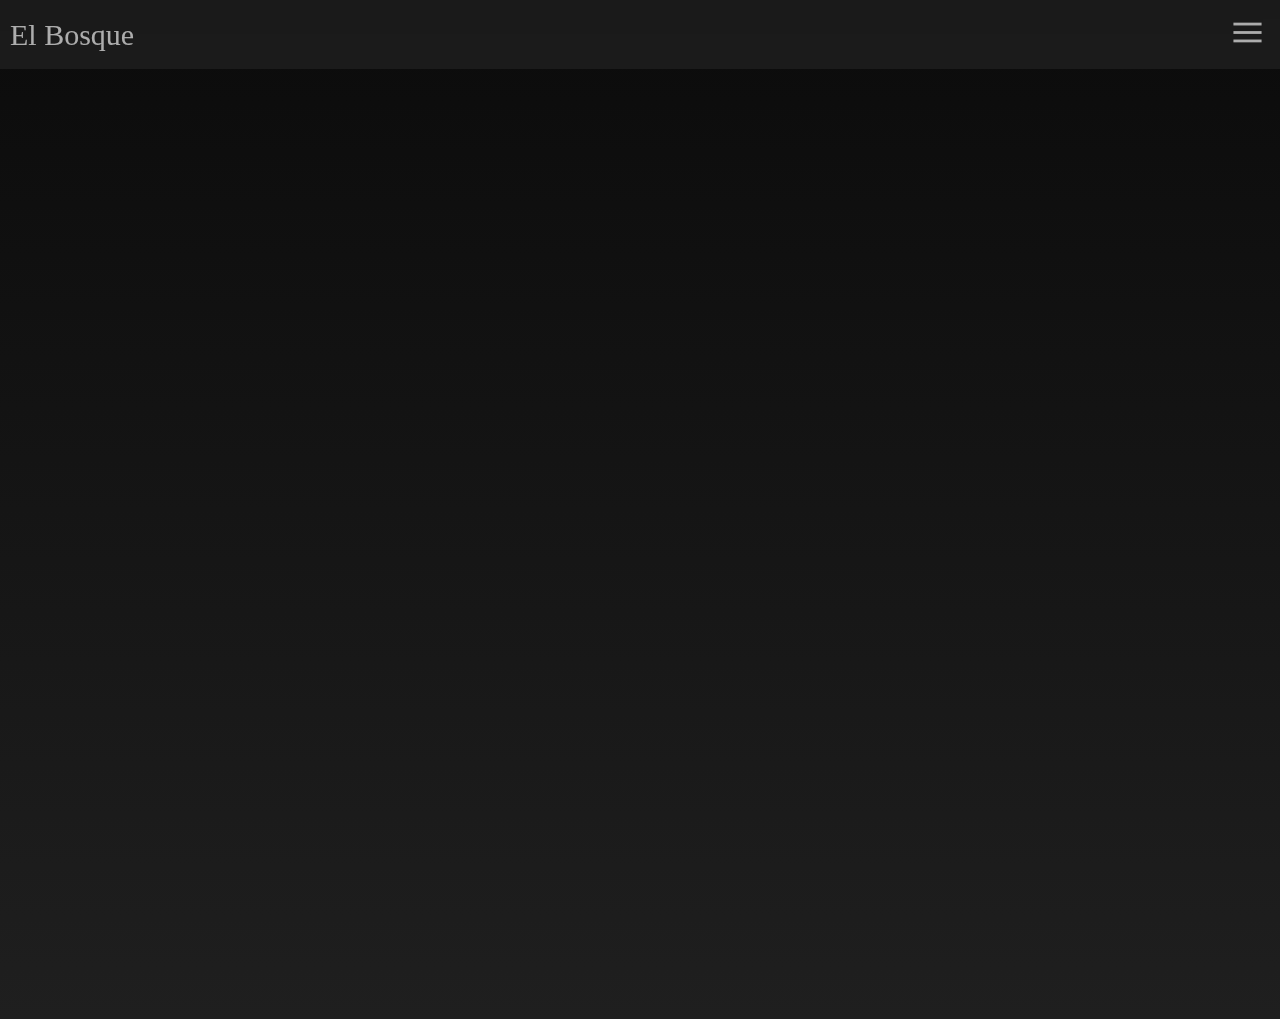
==== views/boisson.html @ 40abe47f "cambios varios" ====
<!DOCTYPE html>
<html lang="fr">
<head>
    <meta charset="UTF-8">
    <meta name="viewport" content="width=device-width, initial-scale=1.0">
    <link rel="stylesheet" href="../css/estilos.css">
    <title>El Bosque</title>
</head>
<body class="fondoBody">
    <main class="menu-principal">
        <nav class="navbar">
            <div>
                <h1>El Bosque</h1>
            </div>
            <input type="checkbox" id="check-menu" class="check-menu">
            <ul class="nav-links" onclick="guardarMenu()">
                <li class="li1" ><a href="../views/tapas.html">TAPAS</a></li>
                <li class="li2" ><a href="../views/plats.html">PLATS</a></li>
                <li class="li3" ><a href="../views/enfants.html">MANU ENFANTS</a></li>
                <li class="li4"  style="background-color: rgb(82, 82, 82)"><a href="../views/boisson.html">BOISSON</a></li>
                <li class="li5" ><a href="../views/desserts.html">DESSERTS</a></li>

            </ul>
            <label for="check-menu" class="label-check">
                <img class="menu-hamburguesa" src="../assets/imagenes/menu2.svg" alt="img menu" width="60" height="60">
            </label>
        </nav>
        
        <section class="contenedorMenu">
            
        </section>

    </main>

    <script src="../js/js.js"></script>

</body>
</html>
---- css/estilos.css ----
*{
    margin: 0;
    padding: 0;
}
body{
    min-height: 1vh;
}
@keyframes miTransition{
    0%{
        opacity: 0;
        transform: translateY(50px);
    }
    50%{
        opacity: 0.5;
    }
    100%{
        opacity: 1;
        transform: translateY(0px);
    }
}
@keyframes miTransition2{
    0%{
        transform: translateY(-20px);
    }
    100%{
        transform: translateY(0px);
    }
}
@keyframes miTransition3{
    0%{
        transform: translateY(-40px);
    }
    100%{
        transform: translateY(0px);
    }
}
@keyframes miTransition4{
    0%{
        transform: translateY(-60px);
    }
    100%{
        transform: translateY(0px);
    }
}
@keyframes miTransition5{
    0%{
        transform: translateY(-80px);
    }
    100%{
        transform: translateY(0px);
    }
}
section{
    min-height: 100vh;
}
.bienvenida h1{
    position: absolute;
    top: 90px;
    font-family:'Times New Roman', Times, serif;
    font-weight: 100;
    letter-spacing: 8px;
    animation: miTransition 2s;
}
.bienvenida{
    display: flex;
    flex-direction: column;
    align-items:center;
    justify-content: center;
    background-image: linear-gradient(to bottom, black,rgb(31,31,31));
    height: 100vh;
    width: 100vw;
    color: white;
}
.logo-bienvenida{
    transition: 2s;
    animation: miTransition 2s;
    width: 90%;
}
.flecha {
    border-radius: 50%;
    position: absolute;
    bottom: 15px;
    animation: miTransition 2s;
    border: none;
}
.irMenu{
    position: absolute;
    bottom: 60px;
    text-decoration: none;
    color: white;
    letter-spacing: 1.5px;
    animation: miTransition 2s;
}
/************************************************************************/
/***********************MENU DE NAVEGACION*******************************/
/************************************************************************/
.fondoBody{
    background-image: linear-gradient(to bottom, rgb(11,11,11),rgb(31,31,31));
}
.navbar{
    display: flex;
    background-color: #fafafa10;
    backdrop-filter: blur(0.4rem);
    justify-content: space-between;
    align-items: center;
    position: sticky;
    top: 0px;
    z-index: 5;
}
.navbar div h1{
    font-size: 30px;
    font-weight: 500;
    color: rgba(255, 255, 255, 0.642);
    padding: 10px;
}
.nav-links{
    display: none;
    /*display: flex;
    flex-direction:column;
    position: absolute;
    top: 70px;
    right: 0px;
    width: 45%;
    border-radius: 5px;
    */
}
.nav-links li{
    display: flex;
    list-style-type: none;
    background-color: rgb(136, 136, 136);
    width: 180px;
    justify-content: center;
    padding: 5px;
    align-items: center;
    height: 20px;
    border-radius: 5px;
}
.li1{
    position: fixed;
    top: 70px;
    right: 0px;
}
.li2{
    position: fixed;
    top: 100px;
    right: 0px;
    animation: miTransition2 1s;
}
.li3{
    position: fixed;
    top: 130px;
    right: 0px;
    animation: miTransition3 1s;
}
.li4{
    position: fixed;
    top: 160px;
    right: 0px;
    animation: miTransition4 1s;
}
.li5{
    position: fixed;
    top: 190px;
    right: 0px;
    animation: miTransition5 1s;
}
.nav-links li:last-child{
    border-bottom: none;
}
.nav-links li a{
    color: black;
    text-decoration: none;
    letter-spacing: 1px;
    font-weight: 600;
}
.check-menu{
    display: none;
}
.label-check{
    display: block;
    padding: 10px;
}
.check-menu:checked + .nav-links{
    display: flex;
    display: block;
}
.menu-hamburguesa{
    width: 45px;
    height: 45px;
}
.aqui {
    background: black;
}
.link{
    position: fixed;
    bottom: 0px;
}
/************************************************************************/
/******************************MENUS*************************************/
/************************************************************************/
.contenedorMenu{
    color: rgba(255, 255, 255, 0.642);
    display: flex;
    flex-direction: column;
    align-items: center;
    margin-bottom: 50px;

}
.tituloMenu{
    margin: 20px auto;
    
}
.contenido{
    display: flex;
    flex-direction: column;
    align-items: center;
    width: 95%;
    border-bottom: 1px solid rgb(168, 167, 167);
    padding-bottom: 8px;
    
}
.alergenos{
    display: flex;
    align-items: center;
    justify-content: end;
    font-family: Arial, Helvetica, sans-serif;
    font-size: 12px;
    width: 13%;
}
.contenidoSup{
    display: flex;
    justify-content: space-between;
    text-align: center;
    width: 100%;    
    margin: 12px auto;
}
.nombreDesc{
    display: flex;
    flex-direction: column;
    width: 70%;
    font-weight: 600;
    
}
.nombre{
    justify-content: center;
    font-size: 20px;
}
.desc{
    justify-content: center;
    font-size: 10px;
    color: rgb(61, 61, 61);
}
.precio{
    display: flex;
    width: 15%;
    align-items: center;
}
.complementos{
    display: flex;
    flex-direction: column;
    justify-content: center;
    align-items: center;
    text-align: center;
    gap: 30px;
    font-size: 18px;
    color: rgb(61, 61, 61);
    margin-top: 50px;
}

/************************************************************************/
/**************************MENUS ENFANTS*********************************/
/************************************************************************/
.menu-principal-ninos{
    background: url(../assets/imagenes/fonde-ninos.jpg) no-repeat center center fixed;
    background-size: cover;
    height: 100vh;
    width: 100vw;
}
.contenedorEnfants{
    display: flex;
    flex-direction: column;
    background-color: #fafafa10;
    backdrop-filter: blur(0.7rem);
    margin: auto;
    gap: 80px;
    padding: 30px;
    border-radius: 10px;
    border: 2px solid rgba(255, 255, 255, 0.319);
    z-index: 1;
}
.tituloMenuEnfants {
    text-align: center;
    font-family: Impact, Haettenschweiler, 'Arial Narrow Bold', sans-serif;
    font-weight: 100;
    letter-spacing: 4px;
    font-size: 30px;
}
.menuEnfants{
    display: flex;
    flex-direction: column;
    text-align: center;
    width: 90%;
    gap: 20px;
    padding-left: 30px;
}
.platsEnfants{
    width: 100%;
    font-size: 20px;
}
.platsEnfants h3{
    font-family: Impact, Haettenschweiler, 'Arial Narrow Bold', sans-serif;
    font-size: 40px;
    margin-bottom: 20px;
    font-weight: 100;
    letter-spacing: 1.5px;
    color: black;
}
.platsEnfants ul{
    font-family: Arial, Helvetica, sans-serif;
    color: rgba(255, 255, 255, 0.9);
    letter-spacing: 1px;
    margin: 20px auto;
}
.platsEnfants ul li{
    list-style-type: none;
    margin: 5px auto;
}
.menuEnfants p{
    margin: 20px auto;
    font-size: 20px;
    font-family: Arial, Helvetica, sans-serif;
}
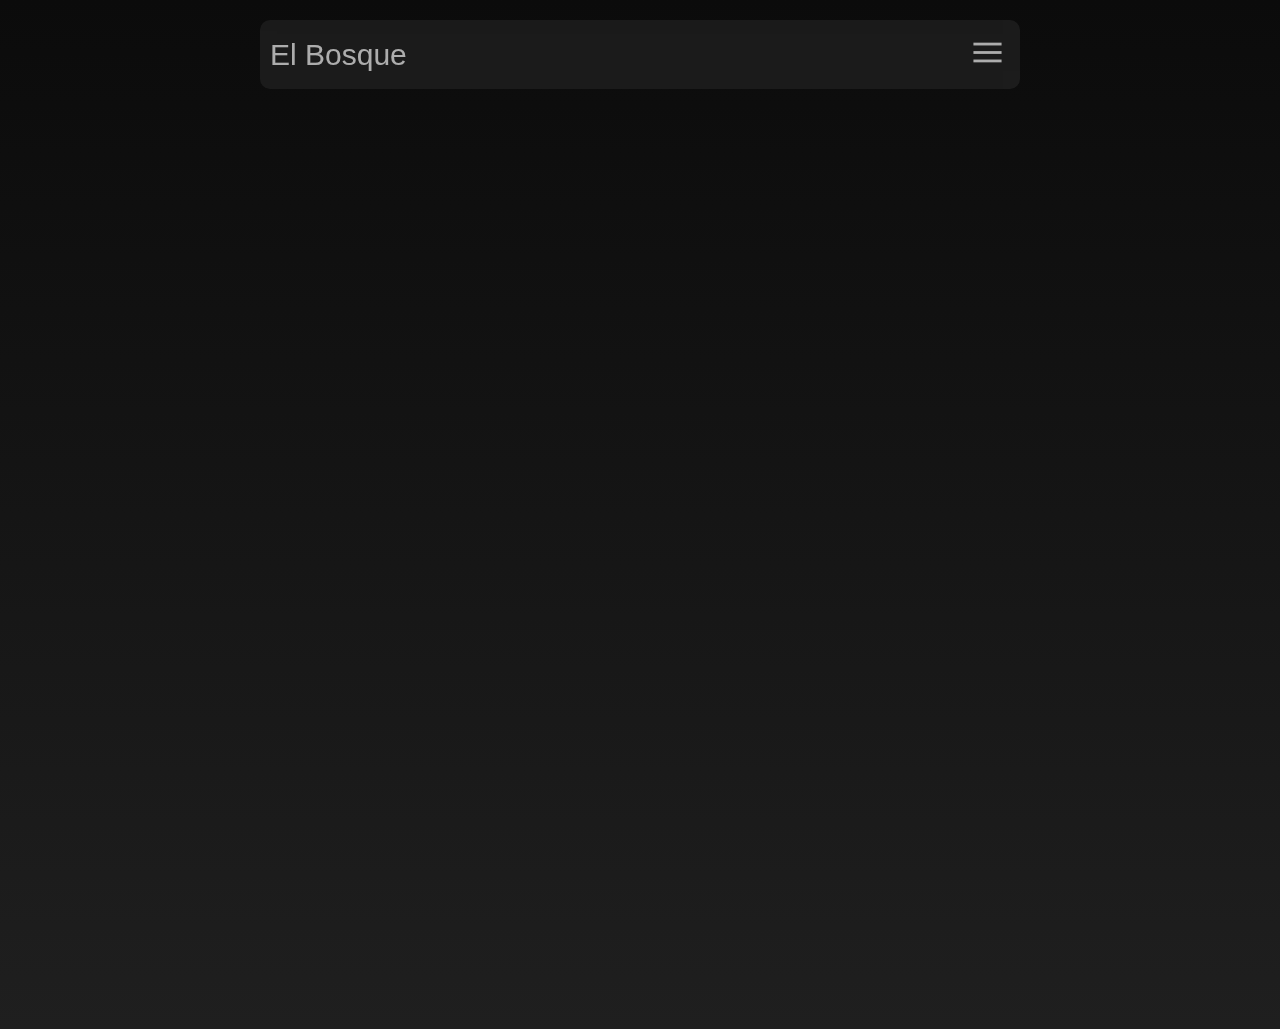
==== commit 3084fa87: "cambio radical" ====
--- a/views/boisson.html
+++ b/views/boisson.html
@@ -3,7 +3,7 @@
 <head>
     <meta charset="UTF-8">
     <meta name="viewport" content="width=device-width, initial-scale=1.0">
-    <link rel="stylesheet" href="../css/estilos.css">
+    <link rel="stylesheet" href="../css/styles.css">
     <title>El Bosque</title>
 </head>
 <body class="fondoBody">
@@ -26,7 +26,7 @@
             </label>
         </nav>
         
-        <section class="contenedorMenu">
+        <section class="contenedorMenu"  onclick="guardarMenu()">
             
         </section>
 
--- a/css/styles.css
+++ b/css/styles.css
@@ -0,0 +1,304 @@
+*{
+    margin: 0;
+    padding: 0;
+    box-sizing: border-box;
+}
+
+.fondoBody{
+    background-image: linear-gradient(to bottom, rgb(11,11,11),rgb(31,31,31));
+}
+/*
+***********************************************************************************
+*/
+@keyframes miTransition{
+    0%{
+        opacity: 0;
+        transform: translateY(50px);
+    }
+    50%{
+        opacity: 0.5;
+    }
+    100%{
+        opacity: 1;
+        transform: translateY(0px);
+    }
+}
+@keyframes miTransition2{
+    0%{
+        transform: translateY(-20px);
+    }
+    100%{
+        transform: translateY(0px);
+    }
+}
+@keyframes miTransition3{
+    0%{
+        transform: translateY(-40px);
+    }
+    100%{
+        transform: translateY(0px);
+    }
+}
+@keyframes miTransition4{
+    0%{
+        transform: translateY(-60px);
+    }
+    100%{
+        transform: translateY(0px);
+    }
+}
+@keyframes miTransition5{
+    0%{
+        transform: translateY(-80px);
+    }
+    100%{
+        transform: translateY(0px);
+    }
+}
+section{
+    min-height: 100vh;
+}
+
+.bienvenida{
+    display: flex;
+    flex-direction: column;
+    align-items:center;
+    justify-content: center;
+    background-image: linear-gradient(to bottom, black,rgb(31,31,31));
+    height: 100vh;
+    width: 100vw;
+    color: white;
+}
+.bienvenida h1{
+    position: absolute;
+    top: 90px;
+    font-family:'Times New Roman', Times, serif;
+    font-weight: 100;
+    letter-spacing: 8px;
+    animation: miTransition 2s;
+}
+
+.logo-bienvenida{
+    transition: 2s;
+    animation: miTransition 2s;
+    width: 90%;
+}
+.flecha {
+    border-radius: 50%;
+    position: absolute;
+    bottom: 15px;
+    animation: miTransition 2s;
+    border: none;
+}
+.irMenu{
+    position: absolute;
+    bottom: 60px;
+    text-decoration: none;
+    color: white;
+    letter-spacing: 1.5px;
+    animation: miTransition 2s;
+}
+/*
+***********************************************************************************
+*/
+.navbar{
+    display: flex;
+    background-color: #fafafa10;
+    backdrop-filter: blur(0.4rem);
+    justify-content: space-between;
+    align-items: center;
+    position: sticky;
+    top: 0px;
+    z-index: 5;
+    border-radius: 10px;margin-bottom: 20px;
+}
+.navbar div h1{
+    font-size: 30px;
+    font-weight: 500;
+    color: rgba(255, 255, 255, 0.642);
+    padding: 10px;
+}
+.nav-links{
+    display: none;
+    /*display: flex;
+    flex-direction:column;
+    position: absolute;
+    top: 70px;
+    right: 0px;
+    width: 45%;
+    border-radius: 5px;
+    */
+}
+.nav-links li{
+    display: flex;
+    list-style-type: none;
+    background-color: rgb(136, 136, 136);
+    width: 180px;
+    justify-content: center;
+    padding: 15px;
+    align-items: center;
+    height: 20px;
+    border-radius: 5px;
+}
+.li1{
+    position: fixed;
+    top: 70px;
+    right: 0px;
+}
+.li2{
+    position: fixed;
+    top: 100px;
+    right: 0px;
+    animation: miTransition2 1s;
+}
+.li3{
+    position: fixed;
+    top: 130px;
+    right: 0px;
+    animation: miTransition3 1s;
+}
+.li4{
+    position: fixed;
+    top: 160px;
+    right: 0px;
+    animation: miTransition4 1s;
+}
+.li5{
+    position: fixed;
+    top: 190px;
+    right: 0px;
+    animation: miTransition5 1s;
+}
+.nav-links li:last-child{
+    border-bottom: none;
+}
+.nav-links li a{
+    color: black;
+    text-decoration: none;
+    letter-spacing: 1px;
+    font-weight: 600;
+}
+.check-menu{
+    display: none;
+}
+.label-check{
+    display: block;
+    padding: 10px;
+}
+.check-menu:checked + .nav-links{
+    display: flex;
+    display: block;
+}
+.menu-hamburguesa{
+    width: 45px;
+    height: 45px;
+}
+.aqui {
+    background: black;
+}
+.link{
+    position: fixed;
+    bottom: 0px;
+}
+
+/*
+*****************************************************************************
+*/
+body {
+    font-family: Arial, sans-serif;
+    max-width: 800px;
+    margin: 0 auto;
+    padding: 20px;
+}
+
+.titulo{
+    margin: 0 auto;
+    text-align: center;
+    color: #c2c1c1;
+}
+
+.titulo2{
+    margin-bottom: 0;
+    text-align: center;
+    color: #c2c1c1;
+}
+
+.menu-container {
+    display: grid;
+    grid-template-columns: repeat(auto-fill, minmax(300px, 1fr));
+    gap: 20px;
+    
+}
+
+.menu-item {
+    border: 1px solid #ddd;
+    padding: 15px;
+    border-radius: 8px;
+}
+
+.menu-item h3 {
+    margin-top: 0;
+    color: #c2c1c1;
+}
+
+.menu-item p {
+    color: #999999;
+}
+
+.price {
+    font-weight: bold;
+    color: #e63946;
+    display: block;
+    margin: 10px 0;
+}
+
+.add-to-order {
+    background-color: #4CAF50;
+    color: white;
+    border: none;
+    padding: 8px 12px;
+    border-radius: 4px;
+    cursor: pointer;
+}
+
+.add-to-order:hover {
+    background-color: #45a049;
+}
+
+.view-order, .back-to-menu {
+    position: fixed;
+    right: 20px;
+    bottom: 20px;
+    padding: 10px 15px;
+    background-color: #3498db;
+    color: white;
+    text-decoration: none;
+    border-radius: 4px;
+}
+
+#order-list{
+    margin: 20px auto;
+    color: #c2c1c1;
+}
+
+#order-list ul {
+    list-style: none;
+    padding: 0;
+}
+
+#order-list li {
+    display: flex;
+    justify-content: space-between;
+    padding: 8px 0;
+}
+
+#order-list li:last-child {
+    border-bottom: 1px solid #eee;
+
+}
+.order-total {
+    font-weight: bold;
+    text-align: right;
+    margin-top: 15px;
+    font-size: 1.2em;
+}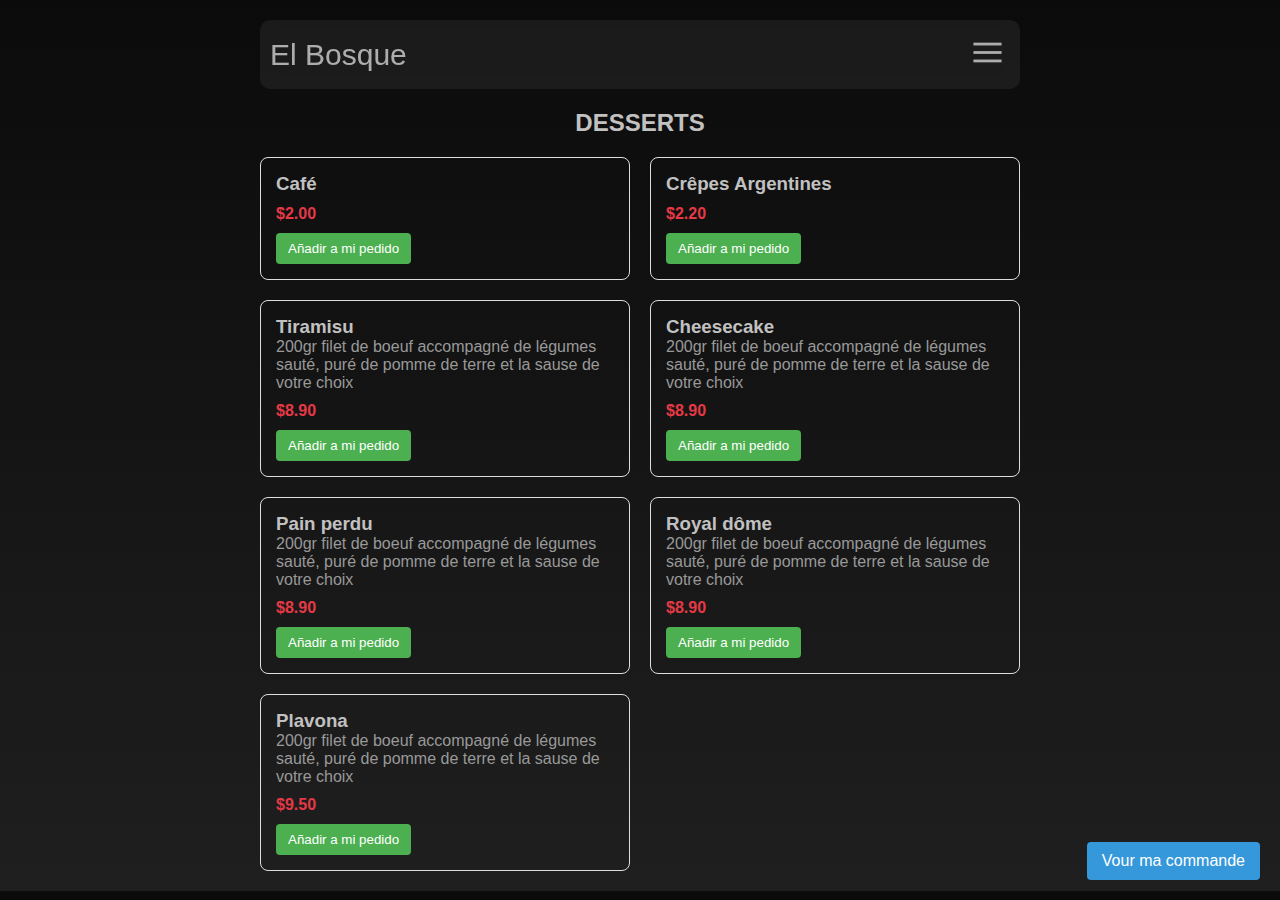
==== commit 4094b640: "cambios en bebidas y boton" ====
--- a/views/boisson.html
+++ b/views/boisson.html
@@ -7,6 +7,7 @@
     <title>El Bosque</title>
 </head>
 <body class="fondoBody">
+
     <main class="menu-principal">
         <nav class="navbar">
             <div>
@@ -14,25 +15,77 @@
             </div>
             <input type="checkbox" id="check-menu" class="check-menu">
             <ul class="nav-links" onclick="guardarMenu()">
-                <li class="li1" ><a href="../views/tapas.html">TAPAS</a></li>
-                <li class="li2" ><a href="../views/plats.html">PLATS</a></li>
-                <li class="li3" ><a href="../views/enfants.html">MANU ENFANTS</a></li>
-                <li class="li4"  style="background-color: rgb(82, 82, 82)"><a href="../views/boisson.html">BOISSON</a></li>
-                <li class="li5" ><a href="../views/desserts.html">DESSERTS</a></li>
-
+                <li class="li1"><a href="../views/tapas.html">TAPAS</a></li>
+                <li class="li2"><a href="../views/plats.html">PLATS</a></li>
+                <li class="li3"><a href="../views/enfants.html">MANU ENFANTS</a></li>
+                <li class="li4" style="background-color: rgb(82, 82, 82)"><a href="../views/boisson.html">BOISSON</a></li>
+                <li class="li5"><a href="../views/desserts.html">DESSERTS</a></li>
             </ul>
             <label for="check-menu" class="label-check">
                 <img class="menu-hamburguesa" src="../assets/imagenes/menu2.svg" alt="img menu" width="60" height="60">
             </label>
         </nav>
-        
-        <section class="contenedorMenu"  onclick="guardarMenu()">
+    
+        <h2 class="titulo">DESSERTS</h2>
+
+        <div class="menu-container" onclick="guardarMenu()">
+            <!-- Ejemplo de ítem del menú -->
+            <div class="menu-item" data-name="café" data-price="2.00">
+                <h3>Café</h3>
+                <span class="price">$2.00</span>
+                <button class="add-to-order">Añadir a mi pedido</button>
+            </div>
+
+            <div class="menu-item" data-name="Café allongé" data-price="2.20">
+                <h3>Crêpes Argentines</h3>
+                <span class="price">$2.20</span>
+                <button class="add-to-order">Añadir a mi pedido</button>
+            </div>
+
+            <div class="menu-item" data-name="tiramisu" data-price="8.90">
+                <h3>Tiramisu</h3>
+                <p>200gr filet de boeuf accompagné de légumes sauté, puré de pomme de terre et la sause de votre choix</p>
+                <span class="price">$8.90</span>
+                <button class="add-to-order">Añadir a mi pedido</button>
+            </div>
+
+            <div class="menu-item" data-name="cheesecake" data-price="8.90">
+                <h3>Cheesecake</h3>
+                <p>200gr filet de boeuf accompagné de légumes sauté, puré de pomme de terre et la sause de votre choix</p>
+                <span class="price">$8.90</span>
+                <button class="add-to-order">Añadir a mi pedido</button>
+            </div>
+
+            <div class="menu-item" data-name="pain perdu" data-price="8.90">
+                <h3>Pain perdu</h3>
+                <p>200gr filet de boeuf accompagné de légumes sauté, puré de pomme de terre et la sause de votre choix</p>
+                <span class="price">$8.90</span>
+                <button class="add-to-order">Añadir a mi pedido</button>
+            </div>
+
+            <div class="menu-item" data-name="royal dôme" data-price="8.90">
+                <h3>Royal dôme</h3>
+                <p>200gr filet de boeuf accompagné de légumes sauté, puré de pomme de terre et la sause de votre choix</p>
+                <span class="price">$8.90</span>
+                <button class="add-to-order">Añadir a mi pedido</button>
+            </div>
+
+            <div class="menu-item" data-name="plavona" data-price="9.50">
+                <h3>Plavona</h3>
+                <p>200gr filet de boeuf accompagné de légumes sauté, puré de pomme de terre et la sause de votre choix</p>
+                <span class="price">$9.50</span>
+                <button class="add-to-order">Añadir a mi pedido</button>
+            </div>
             
-        </section>
-
+            <!-- Más ítems del menú... -->
+        </div>
     </main>
 
-    <script src="../js/js.js"></script>
-
+ 
+    
+    
+    <a href="../views/pedido.html" class="view-order">Vour ma commande</a>
+    
+    <script src="../js/script.js"></script>
 </body>
 </html>--- a/css/styles.css
+++ b/css/styles.css
@@ -212,13 +212,13 @@
 }
 
 .titulo{
-    margin: 0 auto;
+    margin: 20px auto;
     text-align: center;
     color: #c2c1c1;
 }
 
 .titulo2{
-    margin-bottom: 0;
+    margin: 20px auto;
     text-align: center;
     color: #c2c1c1;
 }
@@ -227,7 +227,6 @@
     display: grid;
     grid-template-columns: repeat(auto-fill, minmax(300px, 1fr));
     gap: 20px;
-    
 }
 
 .menu-item {
@@ -274,6 +273,19 @@
     color: white;
     text-decoration: none;
     border-radius: 4px;
+}
+
+.btnLimpia{
+    position: fixed;
+    left: 20px;
+    bottom: 20px;
+    padding: 10px 15px;
+    background-color: #db3434;
+    color: white;
+    text-decoration: none;
+    border: none;
+    border-radius: 4px;
+    font-size: 1rem;
 }
 
 #order-list{
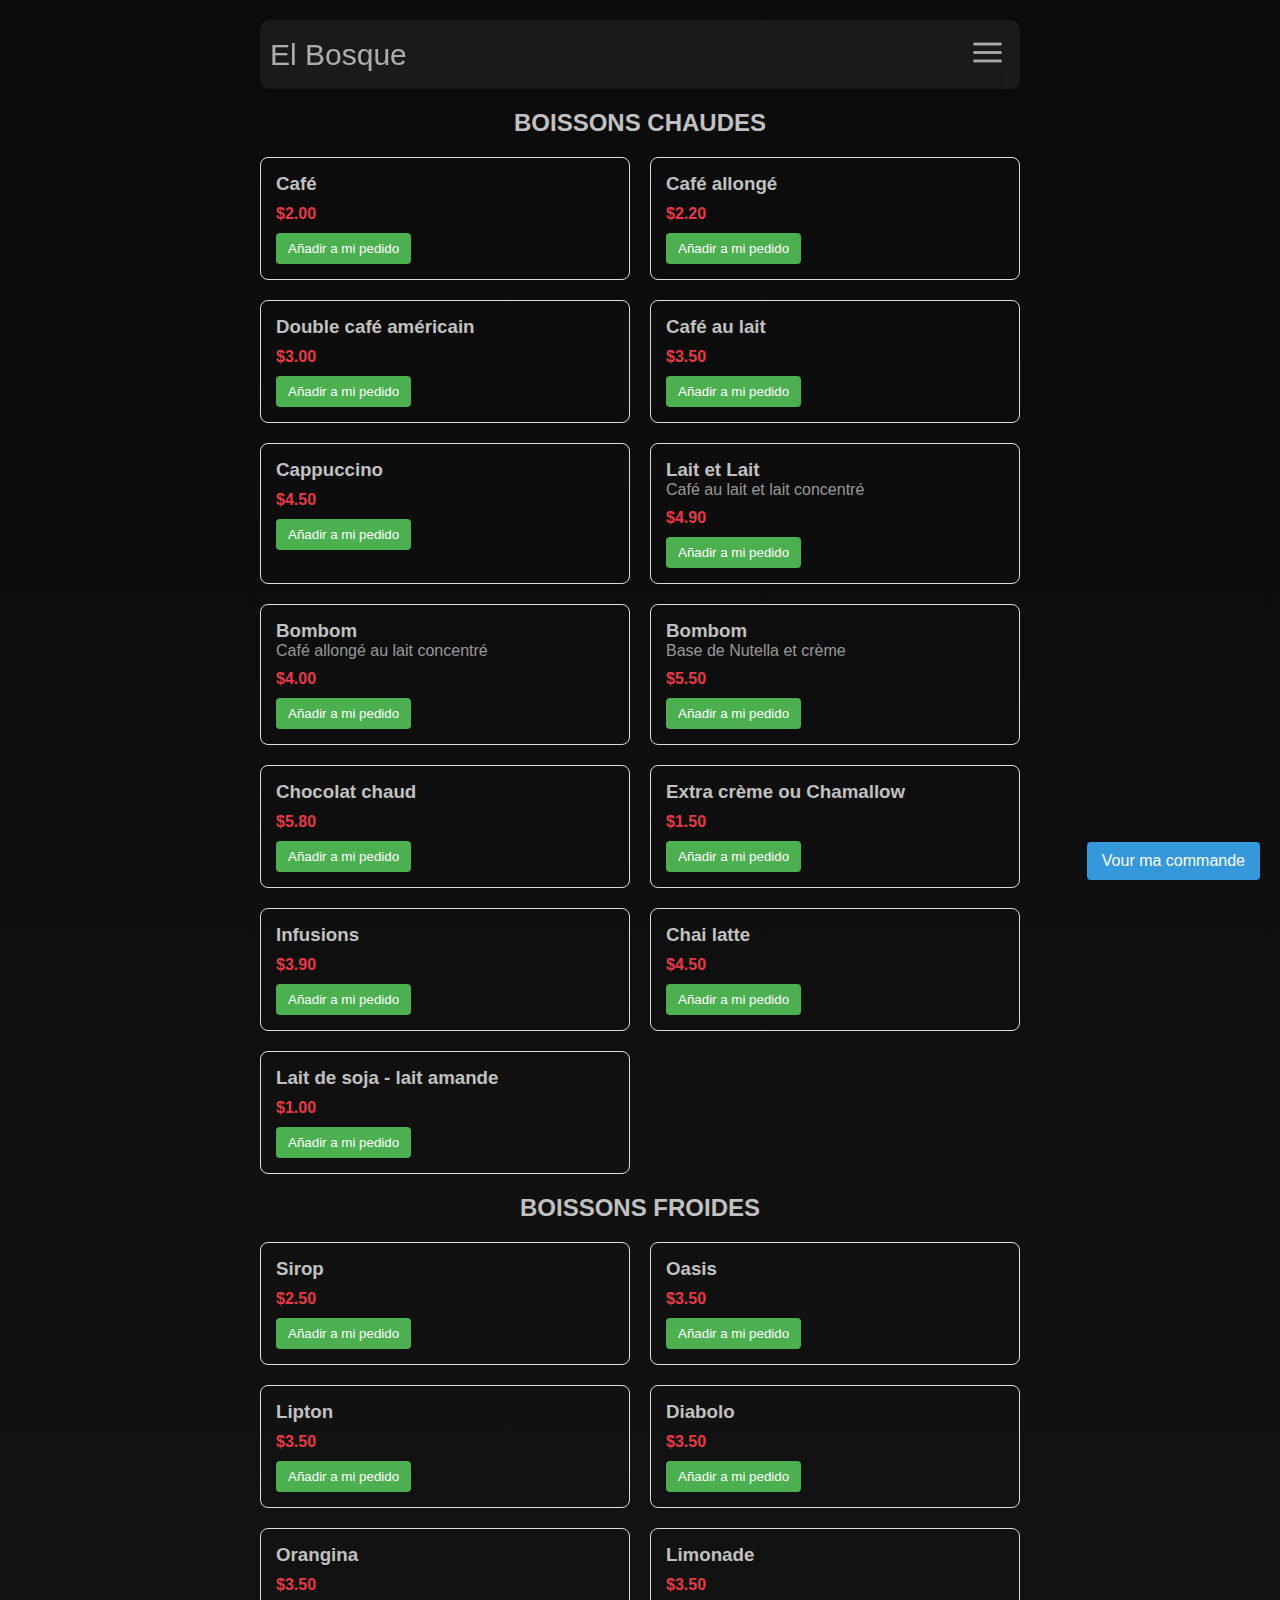
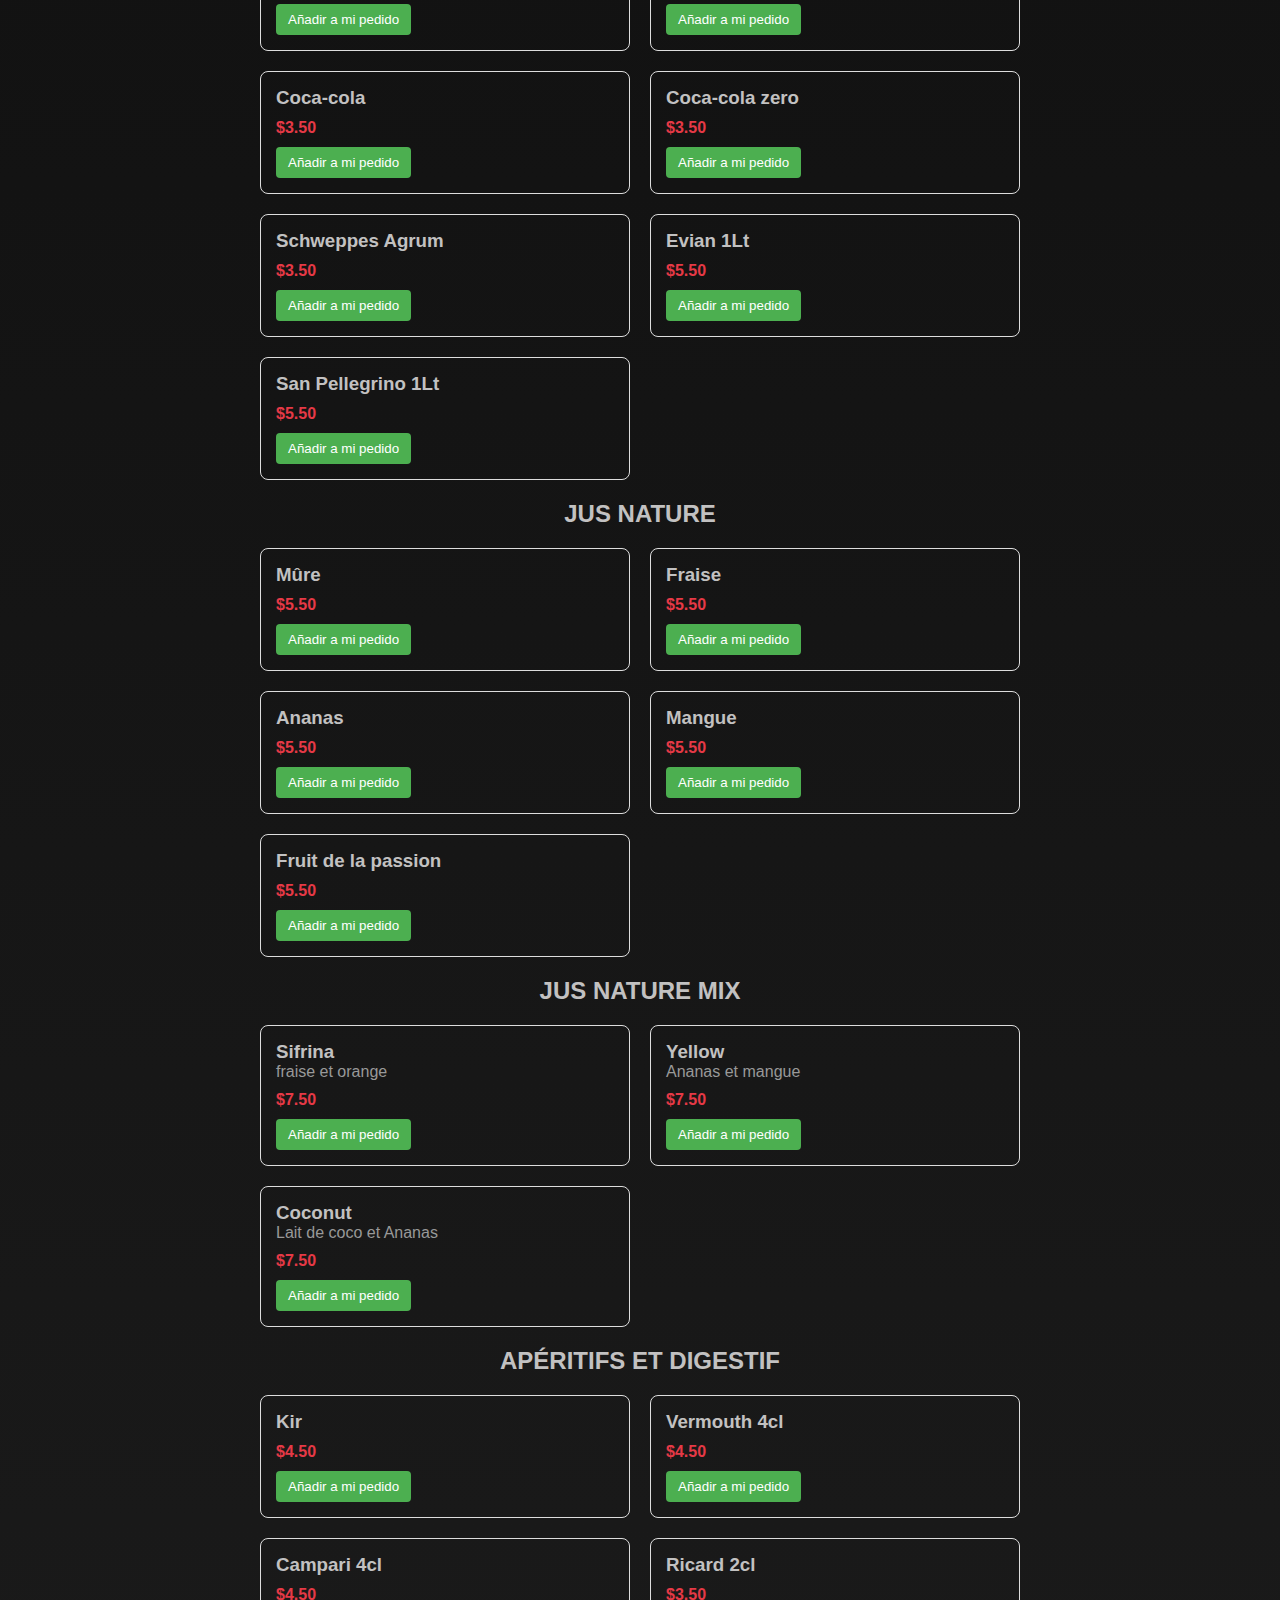
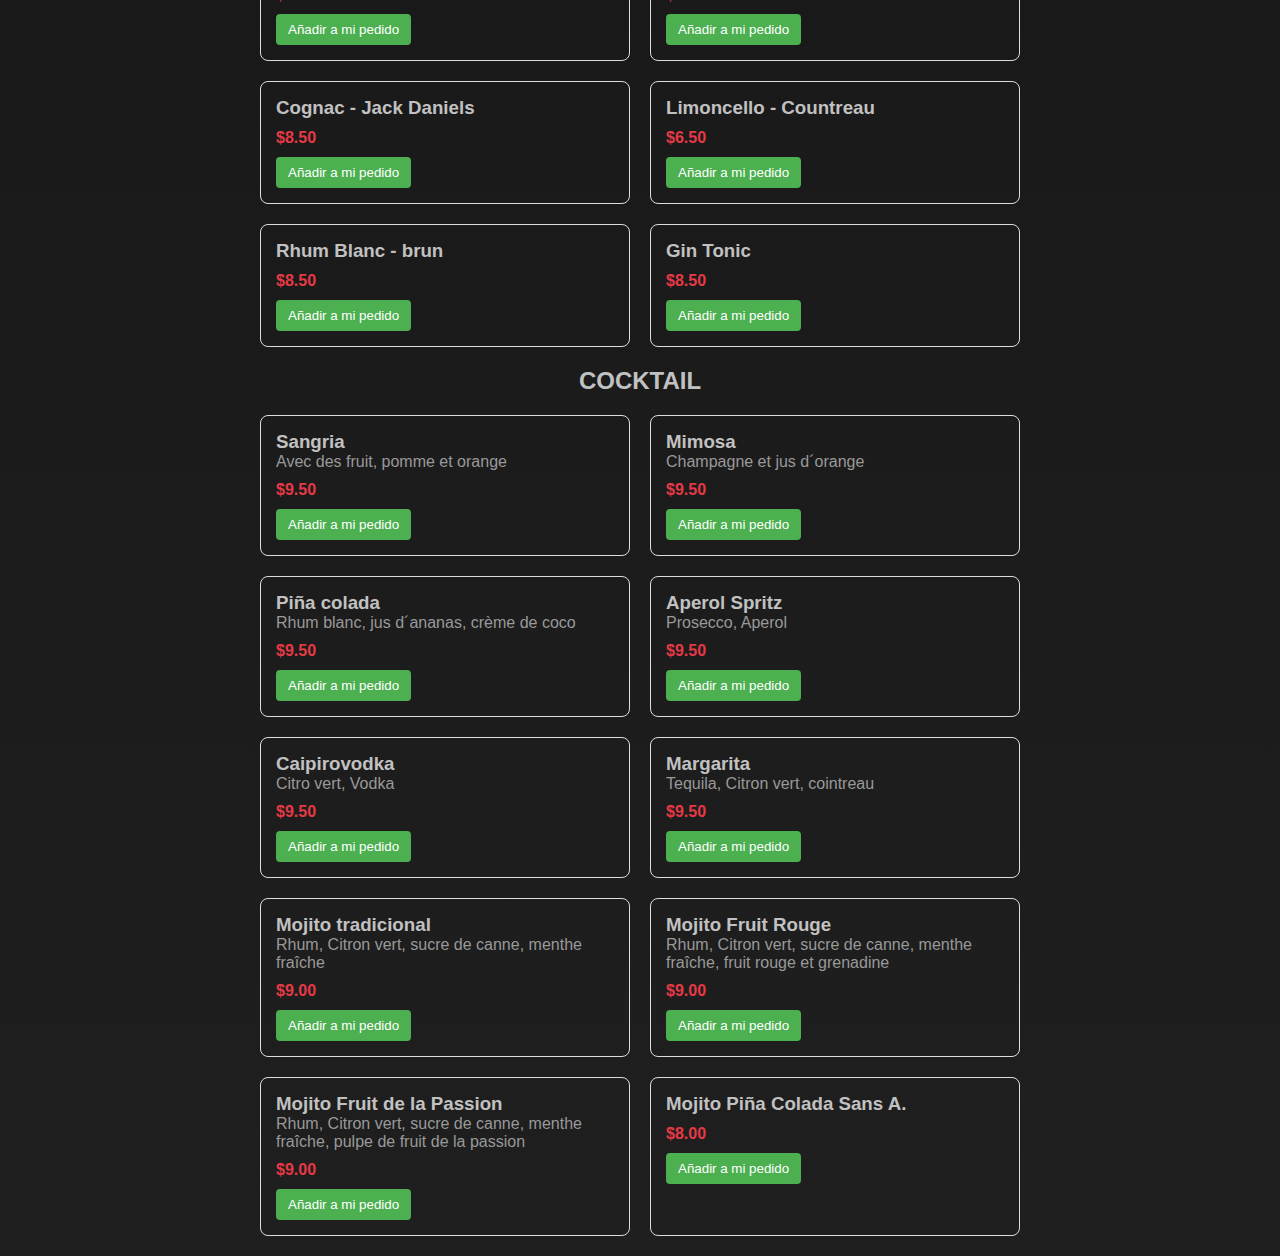
==== commit acaa96de: "catualización de información" ====
--- a/views/boisson.html
+++ b/views/boisson.html
@@ -26,7 +26,7 @@
             </label>
         </nav>
     
-        <h2 class="titulo">DESSERTS</h2>
+        <h2 class="titulo">BOISSONS CHAUDES</h2>
 
         <div class="menu-container" onclick="guardarMenu()">
             <!-- Ejemplo de ítem del menú -->
@@ -37,46 +37,350 @@
             </div>
 
             <div class="menu-item" data-name="Café allongé" data-price="2.20">
-                <h3>Crêpes Argentines</h3>
+                <h3>Café allongé</h3>
                 <span class="price">$2.20</span>
                 <button class="add-to-order">Añadir a mi pedido</button>
             </div>
 
-            <div class="menu-item" data-name="tiramisu" data-price="8.90">
-                <h3>Tiramisu</h3>
-                <p>200gr filet de boeuf accompagné de légumes sauté, puré de pomme de terre et la sause de votre choix</p>
-                <span class="price">$8.90</span>
-                <button class="add-to-order">Añadir a mi pedido</button>
-            </div>
-
-            <div class="menu-item" data-name="cheesecake" data-price="8.90">
-                <h3>Cheesecake</h3>
-                <p>200gr filet de boeuf accompagné de légumes sauté, puré de pomme de terre et la sause de votre choix</p>
-                <span class="price">$8.90</span>
-                <button class="add-to-order">Añadir a mi pedido</button>
-            </div>
-
-            <div class="menu-item" data-name="pain perdu" data-price="8.90">
-                <h3>Pain perdu</h3>
-                <p>200gr filet de boeuf accompagné de légumes sauté, puré de pomme de terre et la sause de votre choix</p>
-                <span class="price">$8.90</span>
-                <button class="add-to-order">Añadir a mi pedido</button>
-            </div>
-
-            <div class="menu-item" data-name="royal dôme" data-price="8.90">
-                <h3>Royal dôme</h3>
-                <p>200gr filet de boeuf accompagné de légumes sauté, puré de pomme de terre et la sause de votre choix</p>
-                <span class="price">$8.90</span>
-                <button class="add-to-order">Añadir a mi pedido</button>
-            </div>
-
-            <div class="menu-item" data-name="plavona" data-price="9.50">
-                <h3>Plavona</h3>
-                <p>200gr filet de boeuf accompagné de légumes sauté, puré de pomme de terre et la sause de votre choix</p>
-                <span class="price">$9.50</span>
-                <button class="add-to-order">Añadir a mi pedido</button>
-            </div>
-            
+            <div class="menu-item" data-name="Double café américain" data-price="3.00">
+                <h3>Double café américain</h3>
+                <span class="price">$3.00</span>
+                <button class="add-to-order">Añadir a mi pedido</button>
+            </div>
+
+            <div class="menu-item" data-name="Café au lait" data-price="3.50">
+                <h3>Café au lait</h3>
+                <span class="price">$3.50</span>
+                <button class="add-to-order">Añadir a mi pedido</button>
+            </div>
+
+            <div class="menu-item" data-name="Cappuccino" data-price="4.50">
+                <h3>Cappuccino</h3>
+                <span class="price">$4.50</span>
+                <button class="add-to-order">Añadir a mi pedido</button>
+            </div>
+
+            <div class="menu-item" data-name="Lait et Lait" data-price="4.90">
+                <h3>Lait et Lait</h3>
+                <p>Café au lait et lait concentré</p>
+                <span class="price">$4.90</span>
+                <button class="add-to-order">Añadir a mi pedido</button>
+            </div>
+
+            <div class="menu-item" data-name="Bombom" data-price="4.00">
+                <h3>Bombom</h3>
+                <p>Café allongé au lait concentré</p>
+                <span class="price">$4.00</span>
+                <button class="add-to-order">Añadir a mi pedido</button>
+            </div>
+
+            <div class="menu-item" data-name="Cappuccino au chocolat" data-price="5.50">
+                <h3>Bombom</h3>
+                <p>Base de Nutella et crème</p>
+                <span class="price">$5.50</span>
+                <button class="add-to-order">Añadir a mi pedido</button>
+            </div>
+
+            <div class="menu-item" data-name="Chocolat chaud" data-price="5.80">
+                <h3>Chocolat chaud</h3>
+                <span class="price">$5.80</span>
+                <button class="add-to-order">Añadir a mi pedido</button>
+            </div>
+
+            <div class="menu-item" data-name="Extra crème ou Chamallow" data-price="1.50">
+                <h3>Extra crème ou Chamallow</h3>
+                <span class="price">$1.50</span>
+                <button class="add-to-order">Añadir a mi pedido</button>
+            </div>
+            
+            <div class="menu-item" data-name="Infusions" data-price="3.90">
+                <h3>Infusions</h3>
+                <span class="price">$3.90</span>
+                <button class="add-to-order">Añadir a mi pedido</button>
+            </div>
+            
+            <div class="menu-item" data-name="Chai latte" data-price="4.50">
+                <h3>Chai latte</h3>
+                <span class="price">$4.50</span>
+                <button class="add-to-order">Añadir a mi pedido</button>
+            </div>
+
+            <div class="menu-item" data-name="Lait de soja - lait amande" data-price="1.00">
+                <h3>Lait de soja - lait amande</h3>
+                <span class="price">$1.00</span>
+                <button class="add-to-order">Añadir a mi pedido</button>
+            </div>
+
+            <!-- Más ítems del menú... -->
+        </div>
+
+        <h2 class="titulo">BOISSONS FROIDES</h2>
+        
+        <div class="menu-container" onclick="guardarMenu()">
+            <!-- Ejemplo de ítem del menú -->
+            <div class="menu-item" data-name="Sirop" data-price="2.50">
+                <h3>Sirop</h3>
+                <span class="price">$2.50</span>
+                <button class="add-to-order">Añadir a mi pedido</button>
+            </div>
+
+            <div class="menu-item" data-name="Oasis" data-price="3.50">
+                <h3>Oasis</h3>
+                <span class="price">$3.50</span>
+                <button class="add-to-order">Añadir a mi pedido</button>
+            </div>
+
+            <div class="menu-item" data-name="Lipton" data-price="3.50">
+                <h3>Lipton</h3>
+                <span class="price">$3.50</span>
+                <button class="add-to-order">Añadir a mi pedido</button>
+            </div>
+
+            <div class="menu-item" data-name="Diabolo" data-price="3.50">
+                <h3>Diabolo</h3>
+                <span class="price">$3.50</span>
+                <button class="add-to-order">Añadir a mi pedido</button>
+            </div>
+
+            <div class="menu-item" data-name="Orangina" data-price="3.50">
+                <h3>Orangina</h3>
+                <span class="price">$3.50</span>
+                <button class="add-to-order">Añadir a mi pedido</button>
+            </div>
+
+            <div class="menu-item" data-name="Limonade" data-price="3.50">
+                <h3>Limonade</h3>
+                <span class="price">$3.50</span>
+                <button class="add-to-order">Añadir a mi pedido</button>
+            </div>
+
+            <div class="menu-item" data-name="Coca-cola" data-price="3.50">
+                <h3>Coca-cola</h3>
+                <span class="price">$3.50</span>
+                <button class="add-to-order">Añadir a mi pedido</button>
+            </div>
+
+            <div class="menu-item" data-name="Coca-cola zero" data-price="3.50">
+                <h3>Coca-cola zero</h3>
+                <span class="price">$3.50</span>
+                <button class="add-to-order">Añadir a mi pedido</button>
+            </div>
+
+            <div class="menu-item" data-name="Schweppes Agrum" data-price="3.50">
+                <h3>Schweppes Agrum</h3>
+                <span class="price">$3.50</span>
+                <button class="add-to-order">Añadir a mi pedido</button>
+            </div>
+
+            <div class="menu-item" data-name="Evian" data-price="5.50">
+                <h3>Evian 1Lt</h3>
+                <span class="price">$5.50</span>
+                <button class="add-to-order">Añadir a mi pedido</button>
+            </div>
+
+            <div class="menu-item" data-name="San Pellegrino" data-price="6.00">
+                <h3>San Pellegrino 1Lt</h3>
+                <span class="price">$5.50</span>
+                <button class="add-to-order">Añadir a mi pedido</button>
+            </div>
+
+            <!-- Más ítems del menú... -->
+        </div>
+
+        <h2 class="titulo">JUS NATURE</h2>
+
+        <div class="menu-container" onclick="guardarMenu()">
+            <!-- Ejemplo de ítem del menú -->
+            <div class="menu-item" data-name="Mûre" data-price="5.50">
+                <h3>Mûre</h3>
+                <span class="price">$5.50</span>
+                <button class="add-to-order">Añadir a mi pedido</button>
+            </div>
+
+            <div class="menu-item" data-name="Fraise" data-price="5.50">
+                <h3>Fraise</h3>
+                <span class="price">$5.50</span>
+                <button class="add-to-order">Añadir a mi pedido</button>
+            </div>
+
+            <div class="menu-item" data-name="Ananas" data-price="5.50">
+                <h3>Ananas</h3>
+                <span class="price">$5.50</span>
+                <button class="add-to-order">Añadir a mi pedido</button>
+            </div>
+
+            <div class="menu-item" data-name="Mangue" data-price="5.50">
+                <h3>Mangue</h3>
+                <span class="price">$5.50</span>
+                <button class="add-to-order">Añadir a mi pedido</button>
+            </div>
+
+            <div class="menu-item" data-name="Fruit de la passion" data-price="5.50">
+                <h3>Fruit de la passion</h3>
+                <span class="price">$5.50</span>
+                <button class="add-to-order">Añadir a mi pedido</button>
+            </div>            
+
+            <!-- Más ítems del menú... -->
+        </div>
+
+        <h2 class="titulo">JUS NATURE MIX</h2>
+
+        <div class="menu-container" onclick="guardarMenu()">
+            <!-- Ejemplo de ítem del menú -->
+            <div class="menu-item" data-name="Sifrina" data-price="7.50">
+                <h3>Sifrina</h3>
+                <p>fraise et orange</p>
+                <span class="price">$7.50</span>
+                <button class="add-to-order">Añadir a mi pedido</button>
+            </div>
+
+            <div class="menu-item" data-name="Yellow" data-price="7.50">
+                <h3>Yellow</h3>
+                <p>Ananas et mangue</p>
+                <span class="price">$7.50</span>
+                <button class="add-to-order">Añadir a mi pedido</button>
+            </div> 
+            
+            <div class="menu-item" data-name="Coconut" data-price="7.50">
+                <h3>Coconut</h3>
+                <p>Lait de coco et Ananas</p>
+                <span class="price">$7.50</span>
+                <button class="add-to-order">Añadir a mi pedido</button>
+            </div> 
+
+            <!-- Más ítems del menú... -->
+        </div>
+
+        <h2 class="titulo">APÉRITIFS ET DIGESTIF</h2>
+
+        <div class="menu-container" onclick="guardarMenu()">
+            <!-- Ejemplo de ítem del menú -->
+            <div class="menu-item" data-name="Kir" data-price="4.50">
+                <h3>Kir</h3>
+                <span class="price">$4.50</span>
+                <button class="add-to-order">Añadir a mi pedido</button>
+            </div>
+
+            <div class="menu-item" data-name="Vermouth" data-price="4.50">
+                <h3>Vermouth 4cl</h3>
+                <span class="price">$4.50</span>
+                <button class="add-to-order">Añadir a mi pedido</button>
+            </div> 
+            
+            <div class="menu-item" data-name="Campari" data-price="4.50">
+                <h3>Campari 4cl</h3>
+                <span class="price">$4.50</span>
+                <button class="add-to-order">Añadir a mi pedido</button>
+            </div> 
+
+            <div class="menu-item" data-name="Ricard" data-price="3.50">
+                <h3>Ricard 2cl</h3>
+                <span class="price">$3.50</span>
+                <button class="add-to-order">Añadir a mi pedido</button>
+            </div>
+
+            <div class="menu-item" data-name="Cognac" data-price="8.50">
+                <h3>Cognac - Jack Daniels</h3>
+                <span class="price">$8.50</span>
+                <button class="add-to-order">Añadir a mi pedido</button>
+            </div>
+
+            <div class="menu-item" data-name="Limoncello" data-price="6.50">
+                <h3>Limoncello - Countreau</h3>
+                <span class="price">$6.50</span>
+                <button class="add-to-order">Añadir a mi pedido</button>
+            </div>
+
+            <div class="menu-item" data-name="Rhum Blanc" data-price="8.50">
+                <h3>Rhum Blanc - brun</h3>
+                <span class="price">$8.50</span>
+                <button class="add-to-order">Añadir a mi pedido</button>
+            </div>
+            
+            <div class="menu-item" data-name="Gin" data-price="8.50">
+                <h3>Gin Tonic</h3>
+                <span class="price">$8.50</span>
+                <button class="add-to-order">Añadir a mi pedido</button>
+            </div>
+
+            <!-- Más ítems del menú... -->
+        </div>
+
+        <h2 class="titulo">COCKTAIL</h2>
+
+        <div class="menu-container" onclick="guardarMenu()">
+            <!-- Ejemplo de ítem del menú -->
+            <div class="menu-item" data-name="Sangria" data-price="9.50">
+                <h3>Sangria</h3>
+                <p>Avec des fruit, pomme et orange</p>
+                <span class="price">$9.50</span>
+                <button class="add-to-order">Añadir a mi pedido</button>
+            </div>
+
+            <div class="menu-item" data-name="Mimosa" data-price="9.50">
+                <h3>Mimosa</h3>
+                <p>Champagne et jus d´orange</p>
+                <span class="price">$9.50</span>
+                <button class="add-to-order">Añadir a mi pedido</button>
+            </div>
+
+            <div class="menu-item" data-name="Pina colada" data-price="9.50">
+                <h3>Piña colada</h3>
+                <p>Rhum blanc, jus d´ananas, crème de coco</p>
+                <span class="price">$9.50</span>
+                <button class="add-to-order">Añadir a mi pedido</button>
+            </div>
+
+            <div class="menu-item" data-name="Aperol spritz" data-price="9.50">
+                <h3>Aperol Spritz</h3>
+                <p>Prosecco, Aperol</p>
+                <span class="price">$9.50</span>
+                <button class="add-to-order">Añadir a mi pedido</button>
+            </div>
+
+            <div class="menu-item" data-name="Caipirovodka" data-price="9.50">
+                <h3>Caipirovodka</h3>
+                <p>Citro vert, Vodka</p>
+                <span class="price">$9.50</span>
+                <button class="add-to-order">Añadir a mi pedido</button>
+            </div>
+
+            <div class="menu-item" data-name="Margarita" data-price="9.50">
+                <h3>Margarita</h3>
+                <p>Tequila, Citron vert, cointreau</p>
+                <span class="price">$9.50</span>
+                <button class="add-to-order">Añadir a mi pedido</button>
+            </div>
+
+            <div class="menu-item" data-name="Mojito tradicional" data-price="9.00">
+                <h3>Mojito tradicional</h3>
+                <p>Rhum, Citron vert, sucre de canne, menthe fraîche</p>
+                <span class="price">$9.00</span>
+                <button class="add-to-order">Añadir a mi pedido</button>
+            </div>
+
+            <div class="menu-item" data-name="Mojito fruit rouge" data-price="9.00">
+                <h3>Mojito Fruit Rouge</h3>
+                <p>Rhum, Citron vert, sucre de canne, menthe fraîche, fruit rouge et grenadine</p>
+                <span class="price">$9.00</span>
+                <button class="add-to-order">Añadir a mi pedido</button>
+            </div>
+
+            <div class="menu-item" data-name="Mojito fruit passion" data-price="9.00">
+                <h3>Mojito Fruit de la Passion</h3>
+                <p>Rhum, Citron vert, sucre de canne, menthe fraîche, pulpe de fruit de la passion</p>
+                <span class="price">$9.00</span>
+                <button class="add-to-order">Añadir a mi pedido</button>
+            </div>
+
+            <div class="menu-item" data-name="Mojito colada" data-price="8.00">
+                <h3>Mojito Piña Colada Sans A.</h3>
+                <span class="price">$8.00</span>
+                <button class="add-to-order">Añadir a mi pedido</button>
+            </div>
+            
+
             <!-- Más ítems del menú... -->
         </div>
     </main>
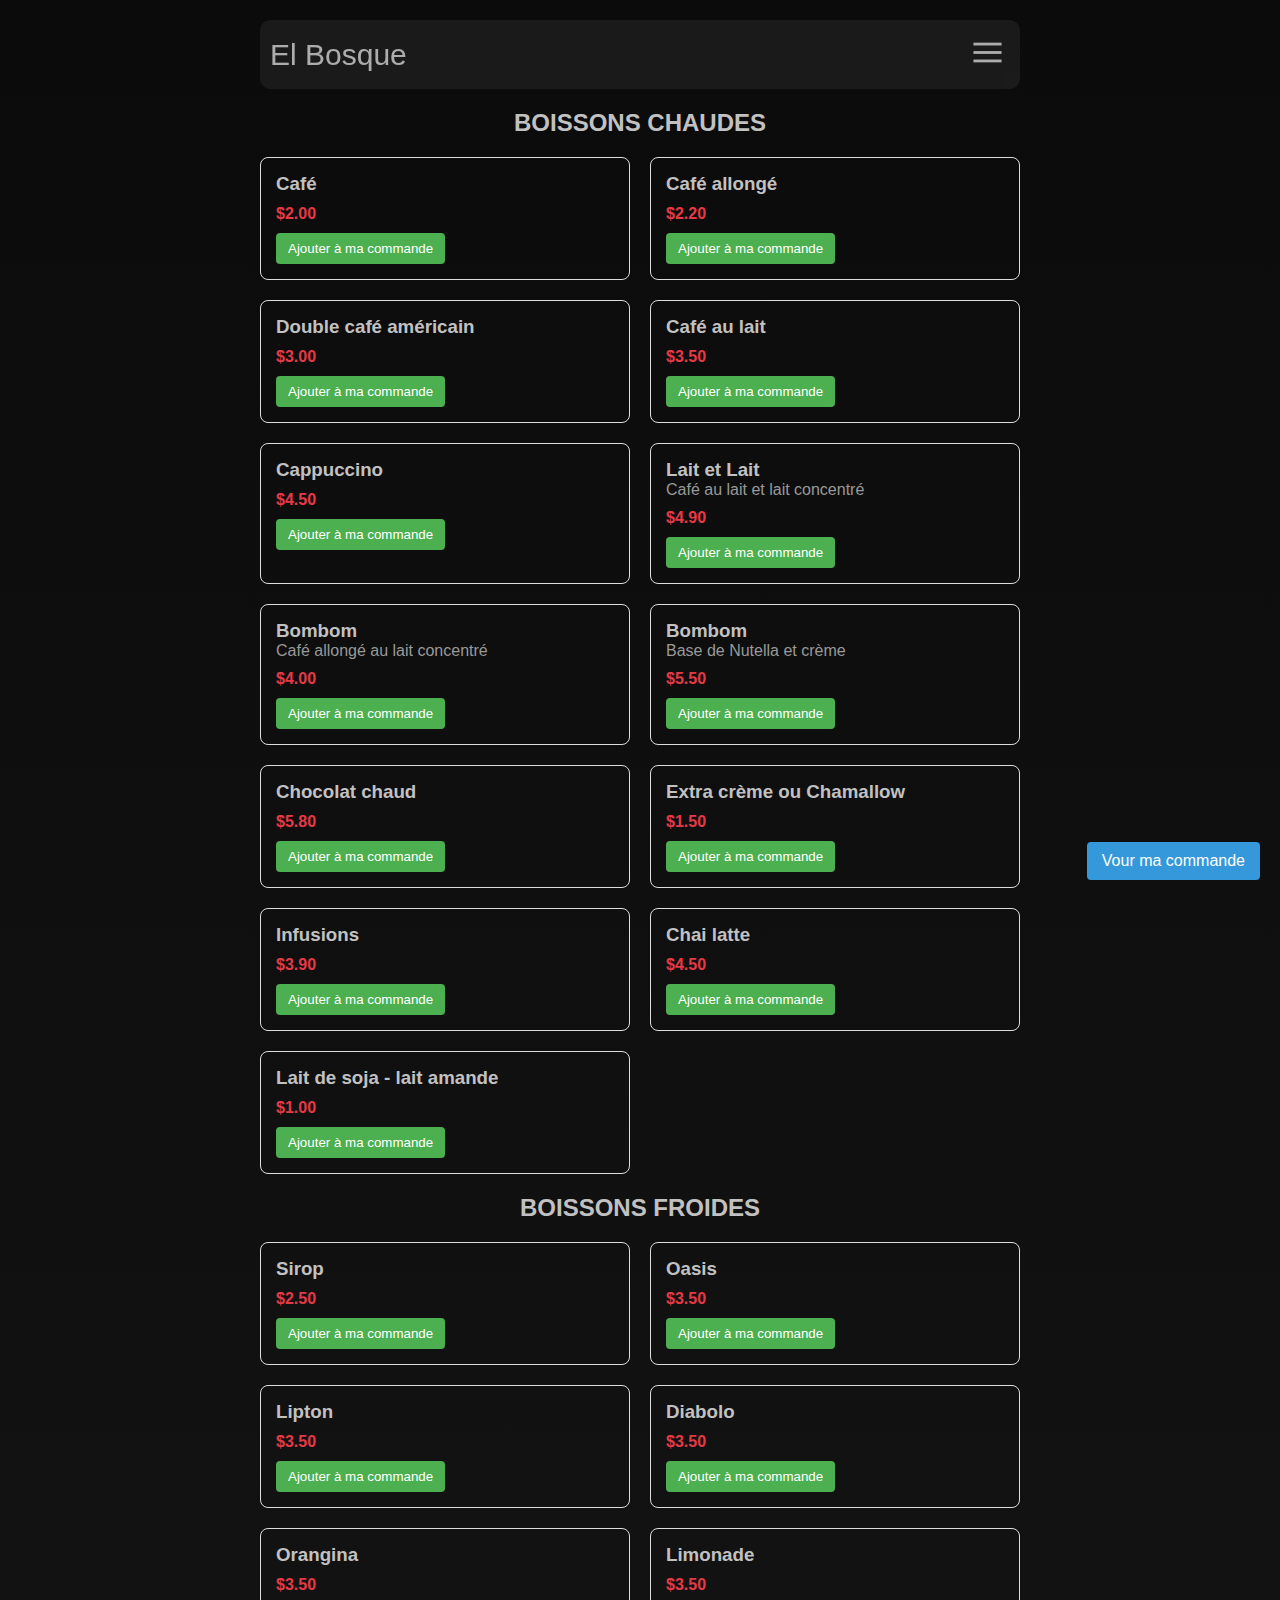
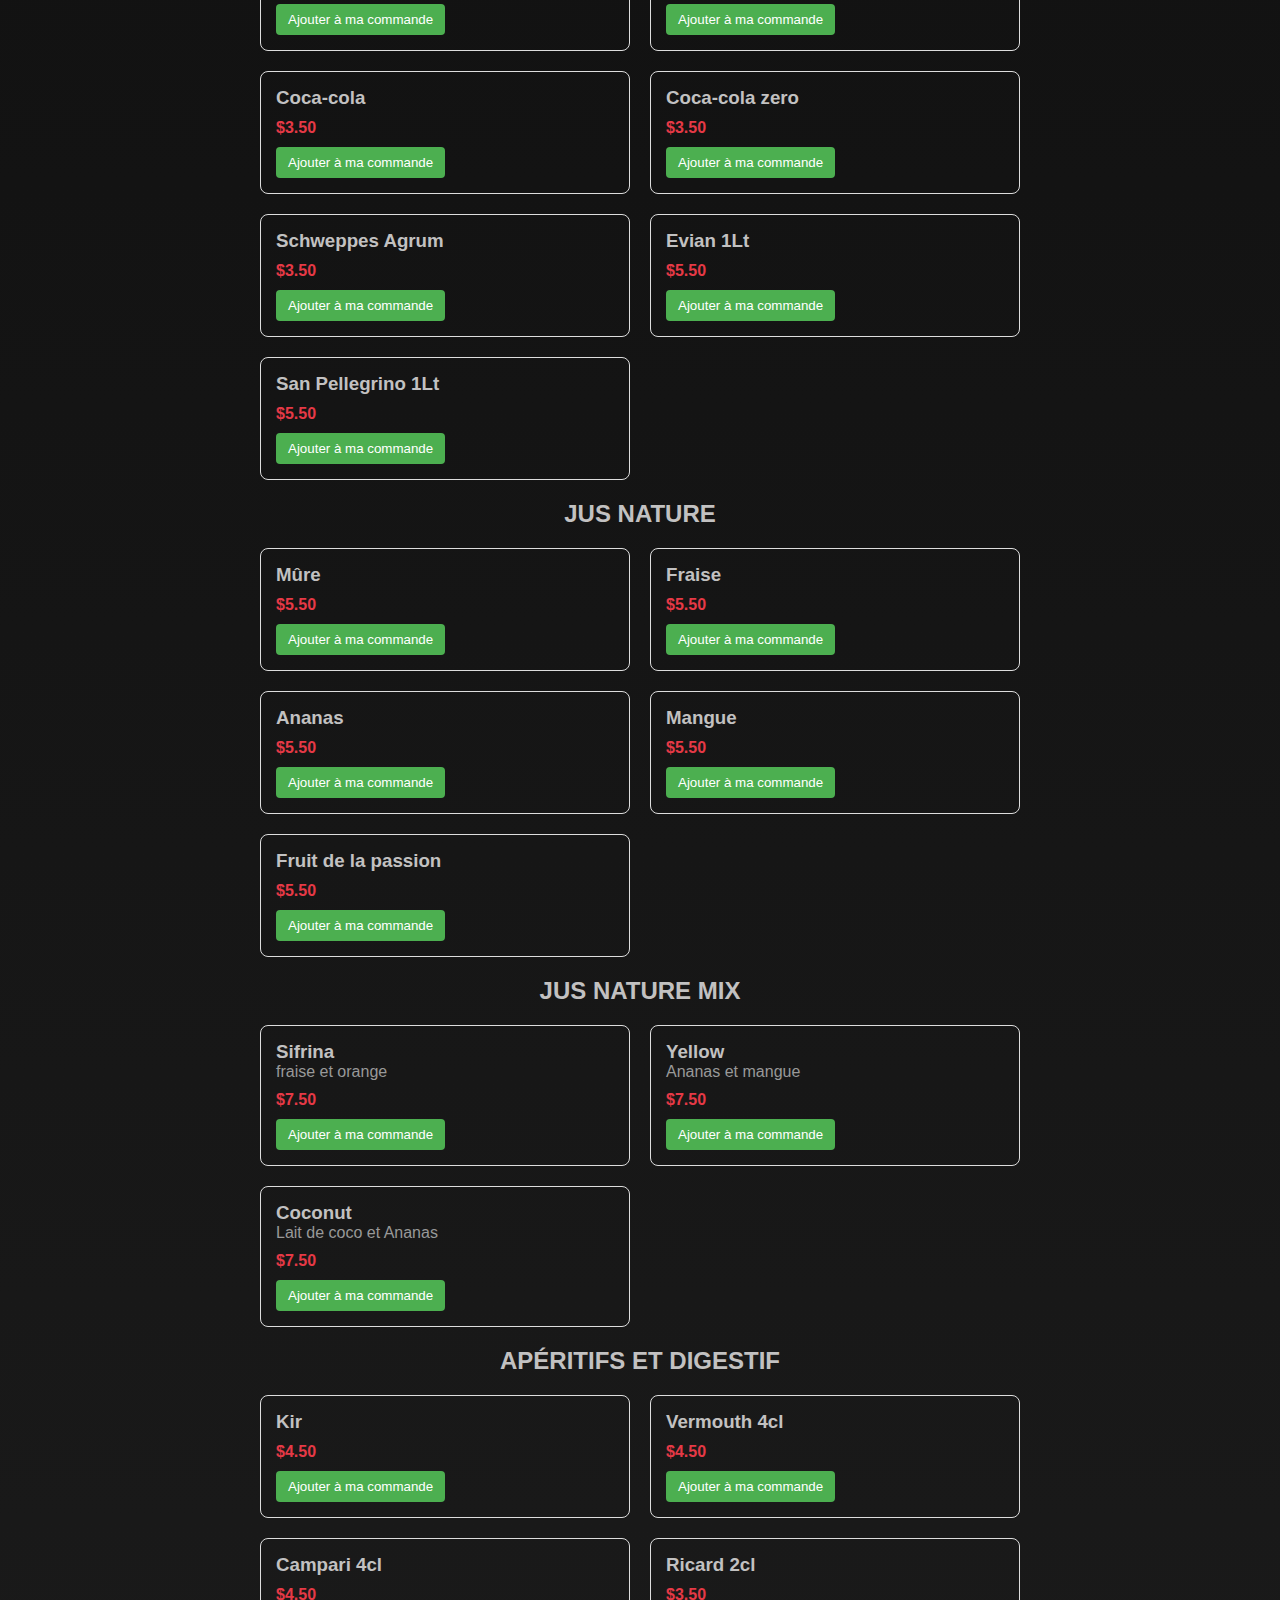
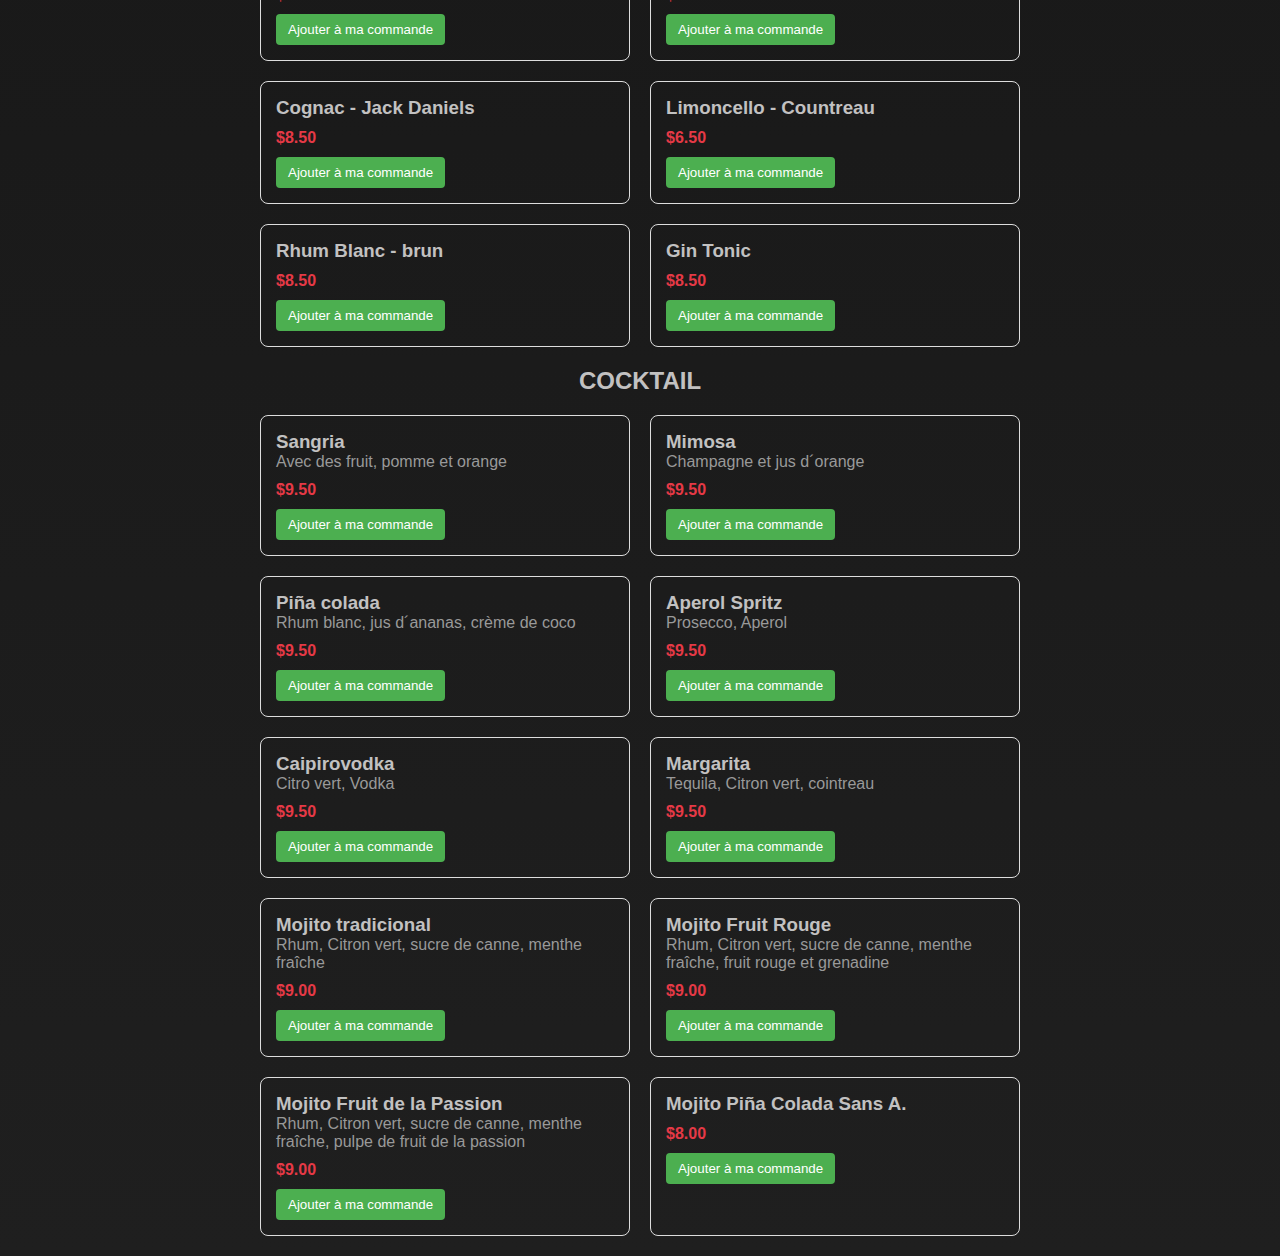
==== commit d00083c4: "cambios en boton de añadir pedido" ====
--- a/views/boisson.html
+++ b/views/boisson.html
@@ -33,82 +33,82 @@
             <div class="menu-item" data-name="café" data-price="2.00">
                 <h3>Café</h3>
                 <span class="price">$2.00</span>
-                <button class="add-to-order">Añadir a mi pedido</button>
+                <button class="add-to-order">Ajouter à ma commande</button>
             </div>
 
             <div class="menu-item" data-name="Café allongé" data-price="2.20">
                 <h3>Café allongé</h3>
                 <span class="price">$2.20</span>
-                <button class="add-to-order">Añadir a mi pedido</button>
+                <button class="add-to-order">Ajouter à ma commande</button>
             </div>
 
             <div class="menu-item" data-name="Double café américain" data-price="3.00">
                 <h3>Double café américain</h3>
                 <span class="price">$3.00</span>
-                <button class="add-to-order">Añadir a mi pedido</button>
+                <button class="add-to-order">Ajouter à ma commande</button>
             </div>
 
             <div class="menu-item" data-name="Café au lait" data-price="3.50">
                 <h3>Café au lait</h3>
                 <span class="price">$3.50</span>
-                <button class="add-to-order">Añadir a mi pedido</button>
+                <button class="add-to-order">Ajouter à ma commande</button>
             </div>
 
             <div class="menu-item" data-name="Cappuccino" data-price="4.50">
                 <h3>Cappuccino</h3>
                 <span class="price">$4.50</span>
-                <button class="add-to-order">Añadir a mi pedido</button>
+                <button class="add-to-order">Ajouter à ma commande</button>
             </div>
 
             <div class="menu-item" data-name="Lait et Lait" data-price="4.90">
                 <h3>Lait et Lait</h3>
                 <p>Café au lait et lait concentré</p>
                 <span class="price">$4.90</span>
-                <button class="add-to-order">Añadir a mi pedido</button>
+                <button class="add-to-order">Ajouter à ma commande</button>
             </div>
 
             <div class="menu-item" data-name="Bombom" data-price="4.00">
                 <h3>Bombom</h3>
                 <p>Café allongé au lait concentré</p>
                 <span class="price">$4.00</span>
-                <button class="add-to-order">Añadir a mi pedido</button>
+                <button class="add-to-order">Ajouter à ma commande</button>
             </div>
 
             <div class="menu-item" data-name="Cappuccino au chocolat" data-price="5.50">
                 <h3>Bombom</h3>
                 <p>Base de Nutella et crème</p>
                 <span class="price">$5.50</span>
-                <button class="add-to-order">Añadir a mi pedido</button>
+                <button class="add-to-order">Ajouter à ma commande</button>
             </div>
 
             <div class="menu-item" data-name="Chocolat chaud" data-price="5.80">
                 <h3>Chocolat chaud</h3>
                 <span class="price">$5.80</span>
-                <button class="add-to-order">Añadir a mi pedido</button>
+                <button class="add-to-order">Ajouter à ma commande</button>
             </div>
 
             <div class="menu-item" data-name="Extra crème ou Chamallow" data-price="1.50">
                 <h3>Extra crème ou Chamallow</h3>
                 <span class="price">$1.50</span>
-                <button class="add-to-order">Añadir a mi pedido</button>
+                <button class="add-to-order">Ajouter à ma commande</button>
             </div>
             
             <div class="menu-item" data-name="Infusions" data-price="3.90">
                 <h3>Infusions</h3>
                 <span class="price">$3.90</span>
-                <button class="add-to-order">Añadir a mi pedido</button>
+                <button class="add-to-order">Ajouter à ma commande</button>
             </div>
             
             <div class="menu-item" data-name="Chai latte" data-price="4.50">
                 <h3>Chai latte</h3>
                 <span class="price">$4.50</span>
-                <button class="add-to-order">Añadir a mi pedido</button>
+                <button class="add-to-order">Ajouter à ma commande</button>
             </div>
 
             <div class="menu-item" data-name="Lait de soja - lait amande" data-price="1.00">
                 <h3>Lait de soja - lait amande</h3>
                 <span class="price">$1.00</span>
-                <button class="add-to-order">Añadir a mi pedido</button>
+                <button class="add-to-order">Ajouter à ma commande</button>
             </div>
 
             <!-- Más ítems del menú... -->
@@ -121,67 +121,67 @@
             <div class="menu-item" data-name="Sirop" data-price="2.50">
                 <h3>Sirop</h3>
                 <span class="price">$2.50</span>
-                <button class="add-to-order">Añadir a mi pedido</button>
+                <button class="add-to-order">Ajouter à ma commande</button>
             </div>
 
             <div class="menu-item" data-name="Oasis" data-price="3.50">
                 <h3>Oasis</h3>
                 <span class="price">$3.50</span>
-                <button class="add-to-order">Añadir a mi pedido</button>
+                <button class="add-to-order">Ajouter à ma commande</button>
             </div>
 
             <div class="menu-item" data-name="Lipton" data-price="3.50">
                 <h3>Lipton</h3>
                 <span class="price">$3.50</span>
-                <button class="add-to-order">Añadir a mi pedido</button>
+                <button class="add-to-order">Ajouter à ma commande</button>
             </div>
 
             <div class="menu-item" data-name="Diabolo" data-price="3.50">
                 <h3>Diabolo</h3>
                 <span class="price">$3.50</span>
-                <button class="add-to-order">Añadir a mi pedido</button>
+                <button class="add-to-order">Ajouter à ma commande</button>
             </div>
 
             <div class="menu-item" data-name="Orangina" data-price="3.50">
                 <h3>Orangina</h3>
                 <span class="price">$3.50</span>
-                <button class="add-to-order">Añadir a mi pedido</button>
+                <button class="add-to-order">Ajouter à ma commande</button>
             </div>
 
             <div class="menu-item" data-name="Limonade" data-price="3.50">
                 <h3>Limonade</h3>
                 <span class="price">$3.50</span>
-                <button class="add-to-order">Añadir a mi pedido</button>
+                <button class="add-to-order">Ajouter à ma commande</button>
             </div>
 
             <div class="menu-item" data-name="Coca-cola" data-price="3.50">
                 <h3>Coca-cola</h3>
                 <span class="price">$3.50</span>
-                <button class="add-to-order">Añadir a mi pedido</button>
+                <button class="add-to-order">Ajouter à ma commande</button>
             </div>
 
             <div class="menu-item" data-name="Coca-cola zero" data-price="3.50">
                 <h3>Coca-cola zero</h3>
                 <span class="price">$3.50</span>
-                <button class="add-to-order">Añadir a mi pedido</button>
+                <button class="add-to-order">Ajouter à ma commande</button>
             </div>
 
             <div class="menu-item" data-name="Schweppes Agrum" data-price="3.50">
                 <h3>Schweppes Agrum</h3>
                 <span class="price">$3.50</span>
-                <button class="add-to-order">Añadir a mi pedido</button>
+                <button class="add-to-order">Ajouter à ma commande</button>
             </div>
 
             <div class="menu-item" data-name="Evian" data-price="5.50">
                 <h3>Evian 1Lt</h3>
                 <span class="price">$5.50</span>
-                <button class="add-to-order">Añadir a mi pedido</button>
+                <button class="add-to-order">Ajouter à ma commande</button>
             </div>
 
             <div class="menu-item" data-name="San Pellegrino" data-price="6.00">
                 <h3>San Pellegrino 1Lt</h3>
                 <span class="price">$5.50</span>
-                <button class="add-to-order">Añadir a mi pedido</button>
+                <button class="add-to-order">Ajouter à ma commande</button>
             </div>
 
             <!-- Más ítems del menú... -->
@@ -194,31 +194,31 @@
             <div class="menu-item" data-name="Mûre" data-price="5.50">
                 <h3>Mûre</h3>
                 <span class="price">$5.50</span>
-                <button class="add-to-order">Añadir a mi pedido</button>
+                <button class="add-to-order">Ajouter à ma commande</button>
             </div>
 
             <div class="menu-item" data-name="Fraise" data-price="5.50">
                 <h3>Fraise</h3>
                 <span class="price">$5.50</span>
-                <button class="add-to-order">Añadir a mi pedido</button>
+                <button class="add-to-order">Ajouter à ma commande</button>
             </div>
 
             <div class="menu-item" data-name="Ananas" data-price="5.50">
                 <h3>Ananas</h3>
                 <span class="price">$5.50</span>
-                <button class="add-to-order">Añadir a mi pedido</button>
+                <button class="add-to-order">Ajouter à ma commande</button>
             </div>
 
             <div class="menu-item" data-name="Mangue" data-price="5.50">
                 <h3>Mangue</h3>
                 <span class="price">$5.50</span>
-                <button class="add-to-order">Añadir a mi pedido</button>
+                <button class="add-to-order">Ajouter à ma commande</button>
             </div>
 
             <div class="menu-item" data-name="Fruit de la passion" data-price="5.50">
                 <h3>Fruit de la passion</h3>
                 <span class="price">$5.50</span>
-                <button class="add-to-order">Añadir a mi pedido</button>
+                <button class="add-to-order">Ajouter à ma commande</button>
             </div>            
 
             <!-- Más ítems del menú... -->
@@ -232,21 +232,21 @@
                 <h3>Sifrina</h3>
                 <p>fraise et orange</p>
                 <span class="price">$7.50</span>
-                <button class="add-to-order">Añadir a mi pedido</button>
+                <button class="add-to-order">Ajouter à ma commande</button>
             </div>
 
             <div class="menu-item" data-name="Yellow" data-price="7.50">
                 <h3>Yellow</h3>
                 <p>Ananas et mangue</p>
                 <span class="price">$7.50</span>
-                <button class="add-to-order">Añadir a mi pedido</button>
+                <button class="add-to-order">Ajouter à ma commande</button>
             </div> 
             
             <div class="menu-item" data-name="Coconut" data-price="7.50">
                 <h3>Coconut</h3>
                 <p>Lait de coco et Ananas</p>
                 <span class="price">$7.50</span>
-                <button class="add-to-order">Añadir a mi pedido</button>
+                <button class="add-to-order">Ajouter à ma commande</button>
             </div> 
 
             <!-- Más ítems del menú... -->
@@ -259,49 +259,49 @@
             <div class="menu-item" data-name="Kir" data-price="4.50">
                 <h3>Kir</h3>
                 <span class="price">$4.50</span>
-                <button class="add-to-order">Añadir a mi pedido</button>
+                <button class="add-to-order">Ajouter à ma commande</button>
             </div>
 
             <div class="menu-item" data-name="Vermouth" data-price="4.50">
                 <h3>Vermouth 4cl</h3>
                 <span class="price">$4.50</span>
-                <button class="add-to-order">Añadir a mi pedido</button>
+                <button class="add-to-order">Ajouter à ma commande</button>
             </div> 
             
             <div class="menu-item" data-name="Campari" data-price="4.50">
                 <h3>Campari 4cl</h3>
                 <span class="price">$4.50</span>
-                <button class="add-to-order">Añadir a mi pedido</button>
+                <button class="add-to-order">Ajouter à ma commande</button>
             </div> 
 
             <div class="menu-item" data-name="Ricard" data-price="3.50">
                 <h3>Ricard 2cl</h3>
                 <span class="price">$3.50</span>
-                <button class="add-to-order">Añadir a mi pedido</button>
+                <button class="add-to-order">Ajouter à ma commande</button>
             </div>
 
             <div class="menu-item" data-name="Cognac" data-price="8.50">
                 <h3>Cognac - Jack Daniels</h3>
                 <span class="price">$8.50</span>
-                <button class="add-to-order">Añadir a mi pedido</button>
+                <button class="add-to-order">Ajouter à ma commande</button>
             </div>
 
             <div class="menu-item" data-name="Limoncello" data-price="6.50">
                 <h3>Limoncello - Countreau</h3>
                 <span class="price">$6.50</span>
-                <button class="add-to-order">Añadir a mi pedido</button>
+                <button class="add-to-order">Ajouter à ma commande</button>
             </div>
 
             <div class="menu-item" data-name="Rhum Blanc" data-price="8.50">
                 <h3>Rhum Blanc - brun</h3>
                 <span class="price">$8.50</span>
-                <button class="add-to-order">Añadir a mi pedido</button>
+                <button class="add-to-order">Ajouter à ma commande</button>
             </div>
             
             <div class="menu-item" data-name="Gin" data-price="8.50">
                 <h3>Gin Tonic</h3>
                 <span class="price">$8.50</span>
-                <button class="add-to-order">Añadir a mi pedido</button>
+                <button class="add-to-order">Ajouter à ma commande</button>
             </div>
 
             <!-- Más ítems del menú... -->
@@ -315,69 +315,69 @@
                 <h3>Sangria</h3>
                 <p>Avec des fruit, pomme et orange</p>
                 <span class="price">$9.50</span>
-                <button class="add-to-order">Añadir a mi pedido</button>
+                <button class="add-to-order">Ajouter à ma commande</button>
             </div>
 
             <div class="menu-item" data-name="Mimosa" data-price="9.50">
                 <h3>Mimosa</h3>
                 <p>Champagne et jus d´orange</p>
                 <span class="price">$9.50</span>
-                <button class="add-to-order">Añadir a mi pedido</button>
+                <button class="add-to-order">Ajouter à ma commande</button>
             </div>
 
             <div class="menu-item" data-name="Pina colada" data-price="9.50">
                 <h3>Piña colada</h3>
                 <p>Rhum blanc, jus d´ananas, crème de coco</p>
                 <span class="price">$9.50</span>
-                <button class="add-to-order">Añadir a mi pedido</button>
+                <button class="add-to-order">Ajouter à ma commande</button>
             </div>
 
             <div class="menu-item" data-name="Aperol spritz" data-price="9.50">
                 <h3>Aperol Spritz</h3>
                 <p>Prosecco, Aperol</p>
                 <span class="price">$9.50</span>
-                <button class="add-to-order">Añadir a mi pedido</button>
+                <button class="add-to-order">Ajouter à ma commande</button>
             </div>
 
             <div class="menu-item" data-name="Caipirovodka" data-price="9.50">
                 <h3>Caipirovodka</h3>
                 <p>Citro vert, Vodka</p>
                 <span class="price">$9.50</span>
-                <button class="add-to-order">Añadir a mi pedido</button>
+                <button class="add-to-order">Ajouter à ma commande</button>
             </div>
 
             <div class="menu-item" data-name="Margarita" data-price="9.50">
                 <h3>Margarita</h3>
                 <p>Tequila, Citron vert, cointreau</p>
                 <span class="price">$9.50</span>
-                <button class="add-to-order">Añadir a mi pedido</button>
+                <button class="add-to-order">Ajouter à ma commande</button>
             </div>
 
             <div class="menu-item" data-name="Mojito tradicional" data-price="9.00">
                 <h3>Mojito tradicional</h3>
                 <p>Rhum, Citron vert, sucre de canne, menthe fraîche</p>
                 <span class="price">$9.00</span>
-                <button class="add-to-order">Añadir a mi pedido</button>
+                <button class="add-to-order">Ajouter à ma commande</button>
             </div>
 
             <div class="menu-item" data-name="Mojito fruit rouge" data-price="9.00">
                 <h3>Mojito Fruit Rouge</h3>
                 <p>Rhum, Citron vert, sucre de canne, menthe fraîche, fruit rouge et grenadine</p>
                 <span class="price">$9.00</span>
-                <button class="add-to-order">Añadir a mi pedido</button>
+                <button class="add-to-order">Ajouter à ma commande</button>
             </div>
 
             <div class="menu-item" data-name="Mojito fruit passion" data-price="9.00">
                 <h3>Mojito Fruit de la Passion</h3>
                 <p>Rhum, Citron vert, sucre de canne, menthe fraîche, pulpe de fruit de la passion</p>
                 <span class="price">$9.00</span>
-                <button class="add-to-order">Añadir a mi pedido</button>
+                <button class="add-to-order">Ajouter à ma commande</button>
             </div>
 
             <div class="menu-item" data-name="Mojito colada" data-price="8.00">
                 <h3>Mojito Piña Colada Sans A.</h3>
                 <span class="price">$8.00</span>
-                <button class="add-to-order">Añadir a mi pedido</button>
+                <button class="add-to-order">Ajouter à ma commande</button>
             </div>
             
 
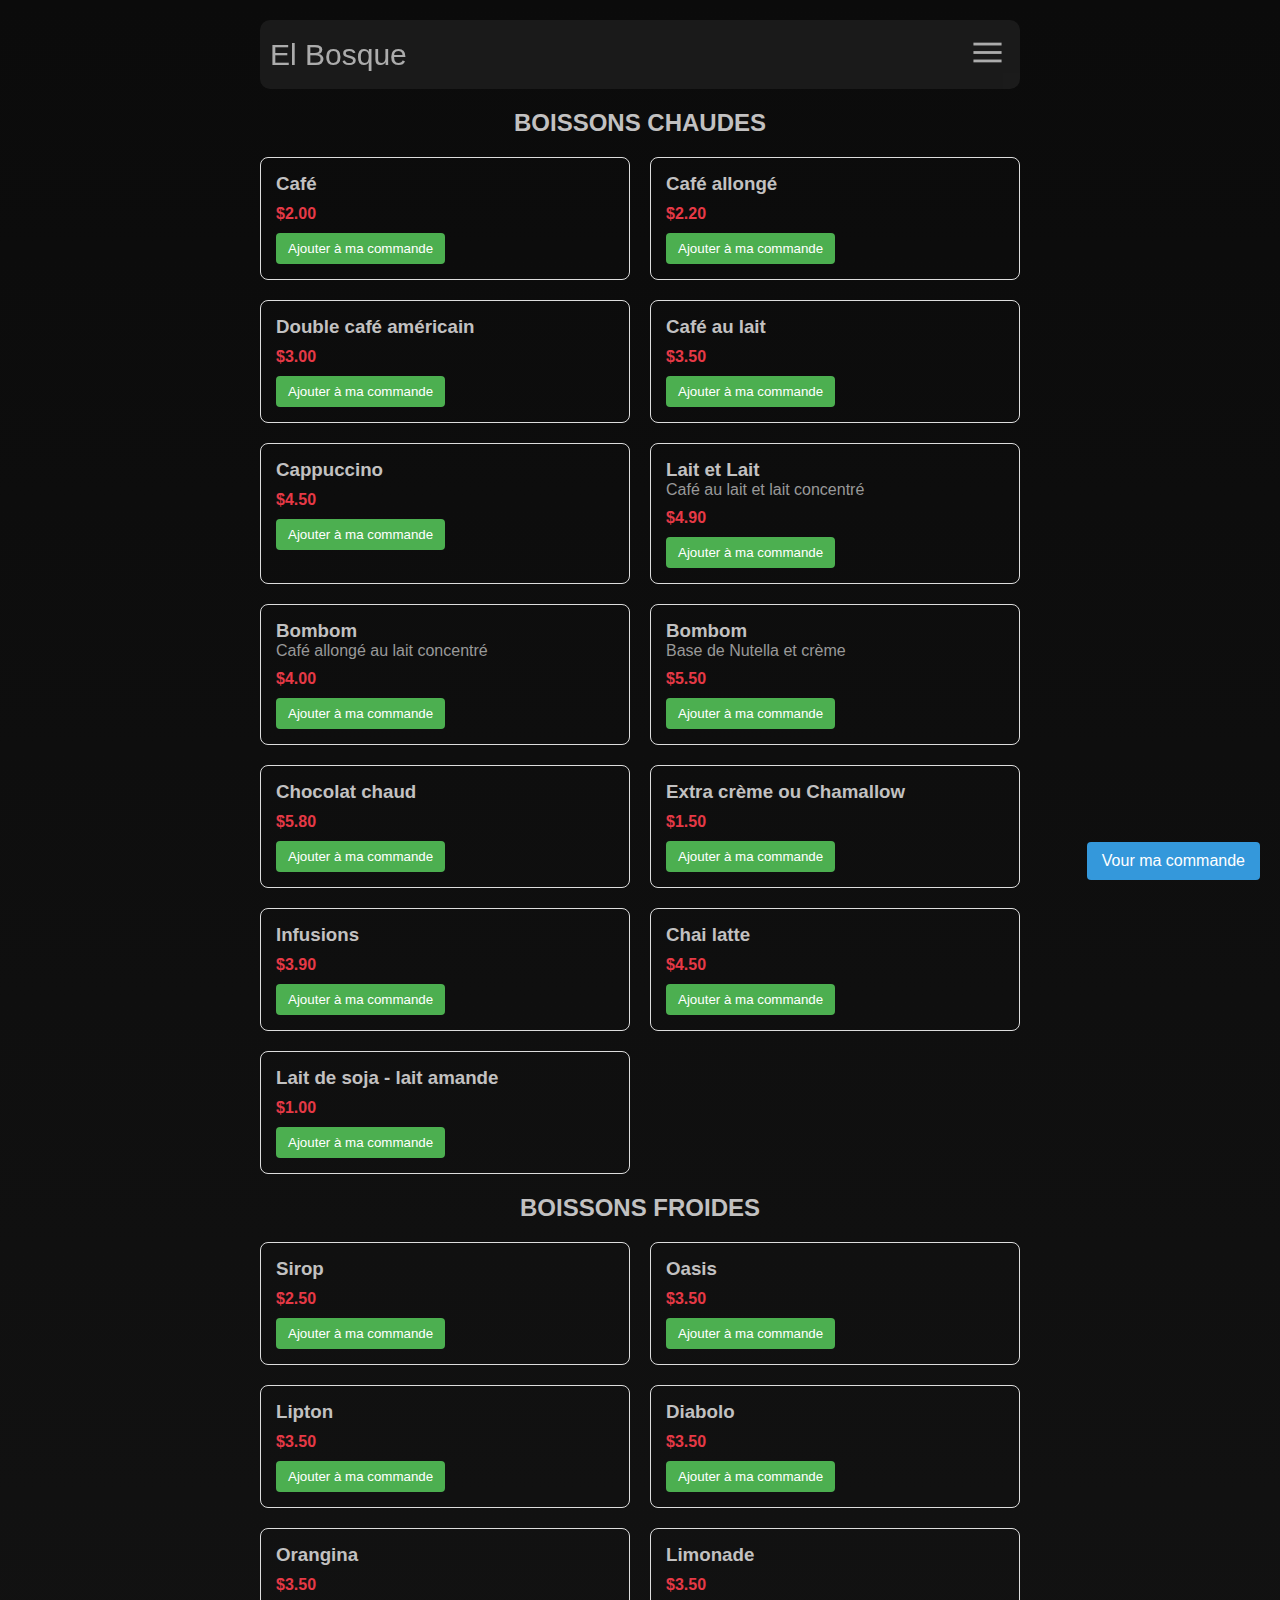
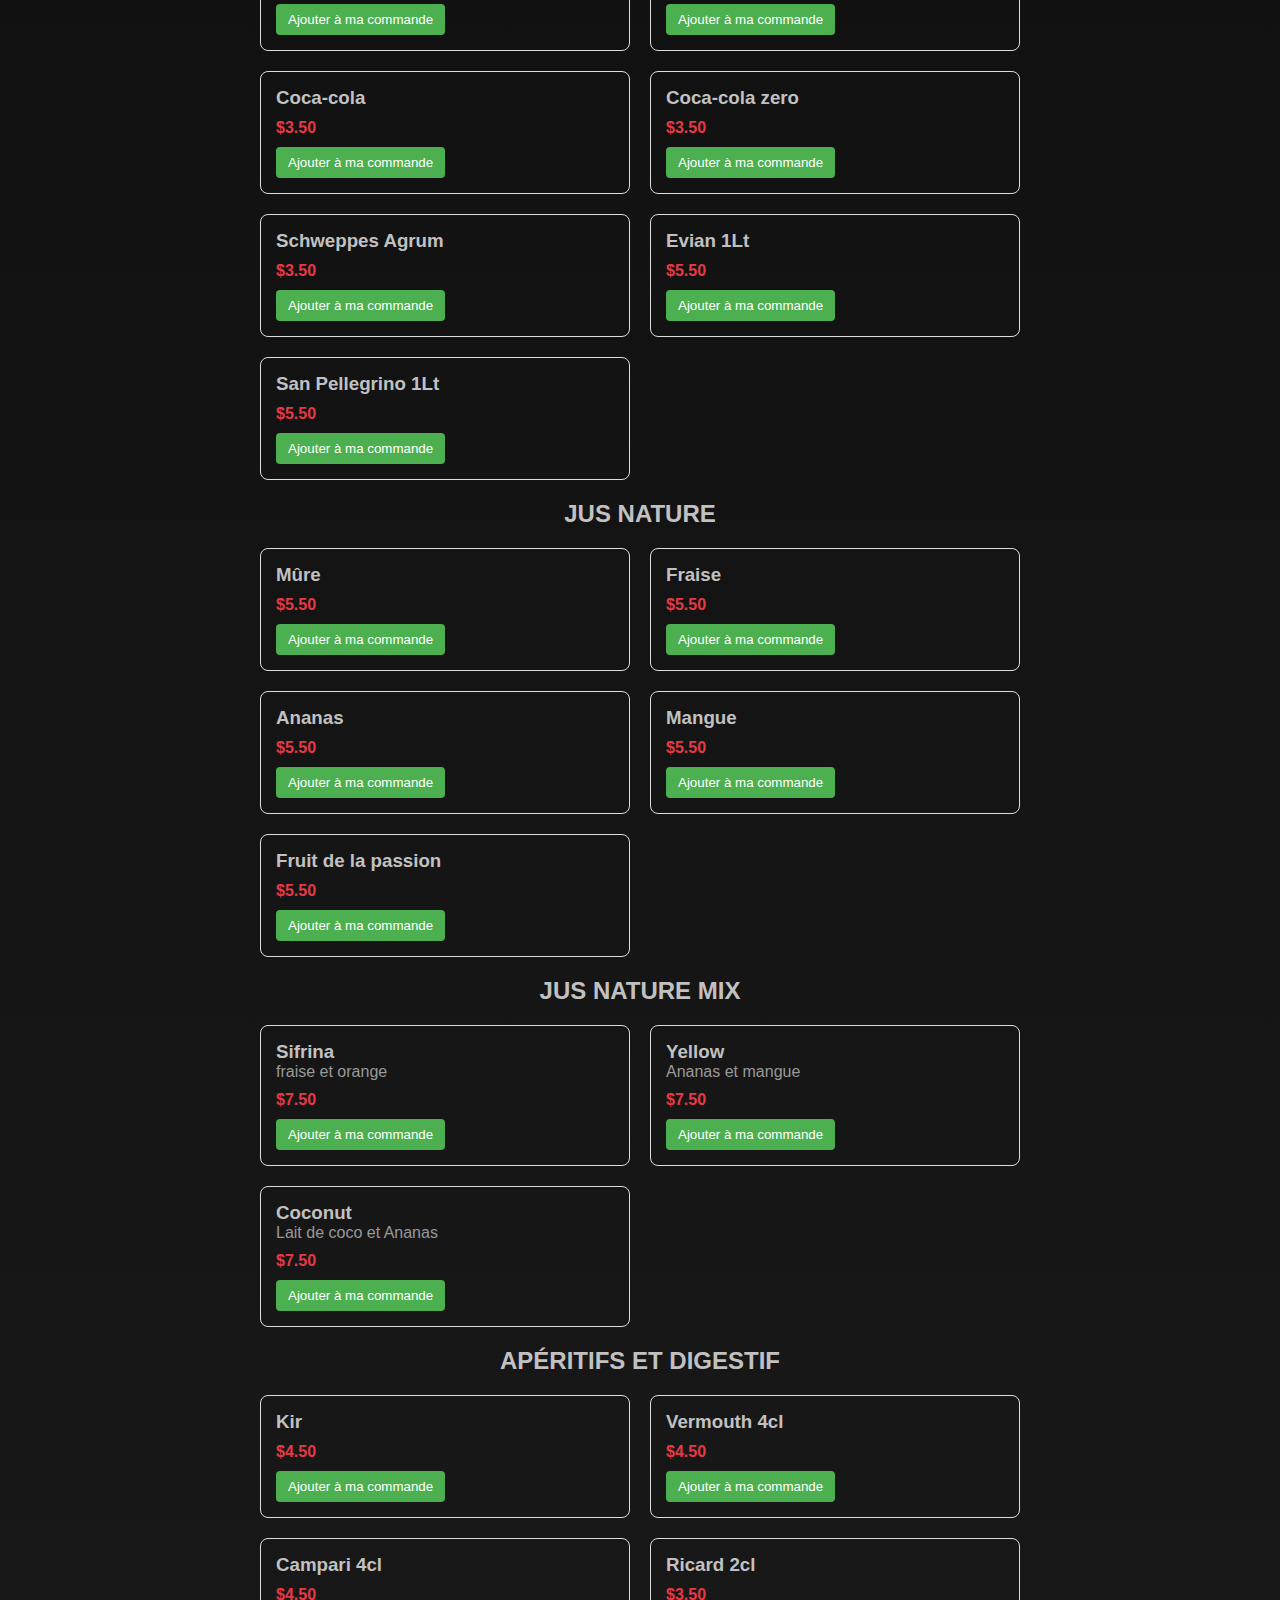
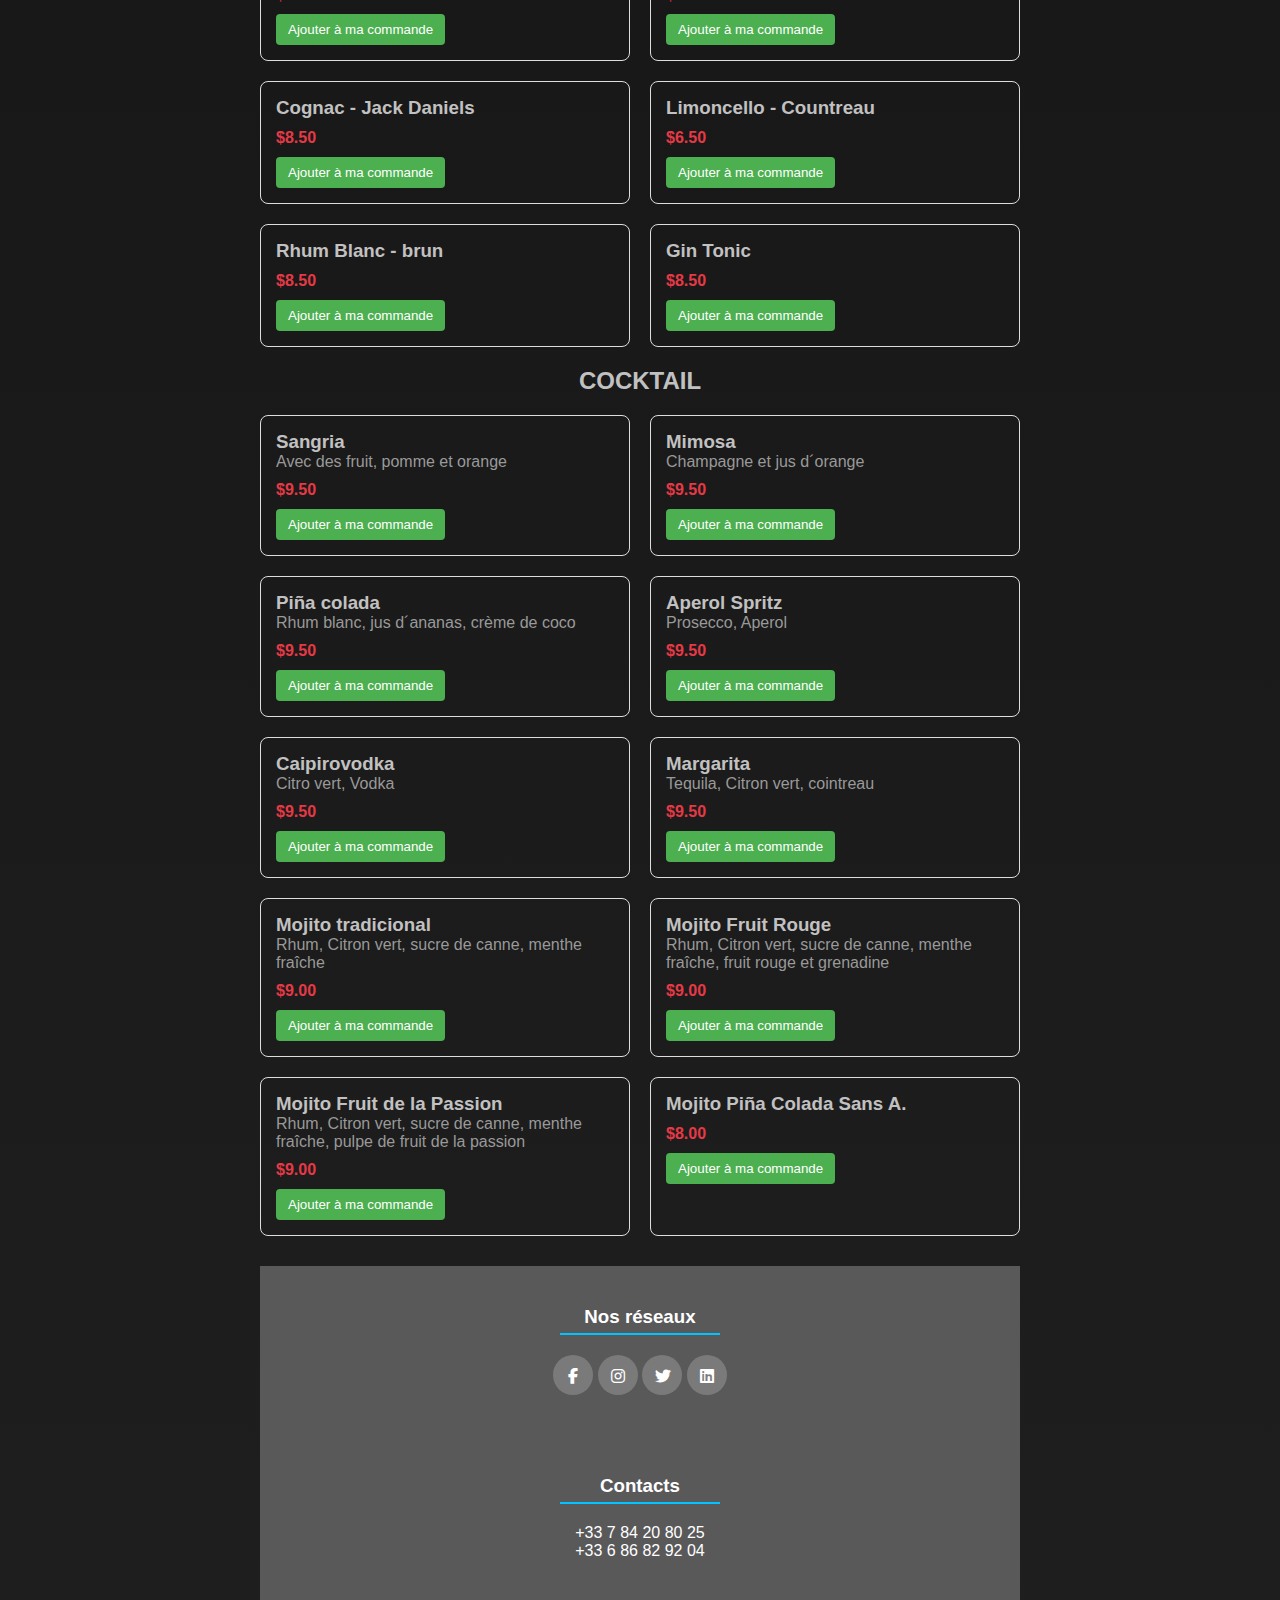
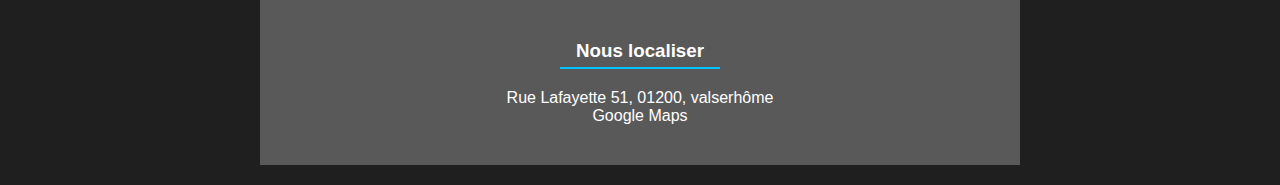
==== commit 436237ca: "cambios" ====
--- a/views/boisson.html
+++ b/views/boisson.html
@@ -3,6 +3,7 @@
 <head>
     <meta charset="UTF-8">
     <meta name="viewport" content="width=device-width, initial-scale=1.0">
+    <link rel="stylesheet" href="https://cdnjs.cloudflare.com/ajax/libs/font-awesome/6.2.0/css/all.min.css">
     <link rel="stylesheet" href="../css/styles.css">
     <title>El Bosque</title>
 </head>
@@ -383,11 +384,29 @@
 
             <!-- Más ítems del menú... -->
         </div>
+
+        <footer>
+            <div>
+                <h3>Nos réseaux</h3>
+                <a href="#"><i class="fab fa-facebook-f"></i></a>
+                <a href="#"><i class="fab fa-instagram"></i></a>
+                <a href="#"><i class="fab fa-twitter"></i></a>
+                <a href="#"><i class="fab fa-linkedin"></i></a>
+            </div>
+            <div>
+                <h3>Contacts</h3>
+                <p>+33 7 84 20 80 25</p>
+                <p>+33 6 86 82 92 04</p>
+            </div>
+            <div>
+                <h3>Nous localiser</h3>
+                <p>Rue Lafayette 51, 01200, valserhôme</p>
+                <a href="https://maps.app.goo.gl/4My3NU5B3tuqGAW98">Google Maps</a>
+            </div>
+        </footer>
+
     </main>
 
- 
-    
-    
     <a href="../views/pedido.html" class="view-order">Vour ma commande</a>
     
     <script src="../js/script.js"></script>
--- a/css/styles.css
+++ b/css/styles.css
@@ -133,11 +133,10 @@
     display: flex;
     list-style-type: none;
     background-color: rgb(136, 136, 136);
-    width: 180px;
+    width: 200px;
     justify-content: center;
     padding: 15px;
     align-items: center;
-    height: 20px;
     border-radius: 5px;
 }
 .li1{
@@ -147,25 +146,25 @@
 }
 .li2{
     position: fixed;
-    top: 100px;
+    top: 120px;
     right: 0px;
     animation: miTransition2 1s;
 }
 .li3{
     position: fixed;
-    top: 130px;
+    top: 170px;
     right: 0px;
     animation: miTransition3 1s;
 }
 .li4{
     position: fixed;
-    top: 160px;
+    top: 220px;
     right: 0px;
     animation: miTransition4 1s;
 }
 .li5{
     position: fixed;
-    top: 190px;
+    top: 270px;
     right: 0px;
     animation: miTransition5 1s;
 }
@@ -222,6 +221,9 @@
     text-align: center;
     color: #c2c1c1;
 }
+.titulo3{
+    color: #e63946;
+}
 
 .menu-container {
     display: grid;
@@ -264,7 +266,17 @@
     background-color: #45a049;
 }
 
-.view-order, .back-to-menu {
+.back-to-menu {
+    position: fixed;
+    right: 20px;
+    bottom: 20px;
+    padding: 10px 15px;
+    background-color: #3498db;
+    color: white;
+    text-decoration: none;
+    border-radius: 4px;
+}
+.view-order {
     position: fixed;
     right: 20px;
     bottom: 20px;
@@ -313,4 +325,44 @@
     text-align: right;
     margin-top: 15px;
     font-size: 1.2em;
-}+}
+/*||||||||||||||||||||||||||||||||||||||||||||||||||||||||||||||||||||||||||||||||||||||||||||||*/
+/*||||||||||||||||||||||||||||||||||||||||FOOTER||||||||||||||||||||||||||||||||||||||||||||||||*/
+/*||||||||||||||||||||||||||||||||||||||||||||||||||||||||||||||||||||||||||||||||||||||||||||||*/
+footer{
+    flex-direction: column;
+    display: flex;
+    justify-content: center;
+    background-color: #59595a;
+    width: 100%;
+    text-align: center;
+    align-items: center;
+margin-top: 30px;
+}
+footer div{
+    justify-items: center;
+    padding: 20px 0 40px;
+}
+footer div h3{
+    width: 160px;
+    color: white;
+    padding: 20px 0 5px 0;
+    border-bottom: 2px solid #00C3FF;
+    margin-bottom: 20px;
+    text-align: center;
+}
+footer div a i{
+    background-color: rgba(255,255,255,0.2);
+    width: 40px;
+    height: 40px;
+    border-radius: 50%;
+    color: white;
+    padding: 13px;
+}
+footer div p{
+    color: white;
+}
+footer div a{
+    color: white;
+    text-decoration: none;
+}
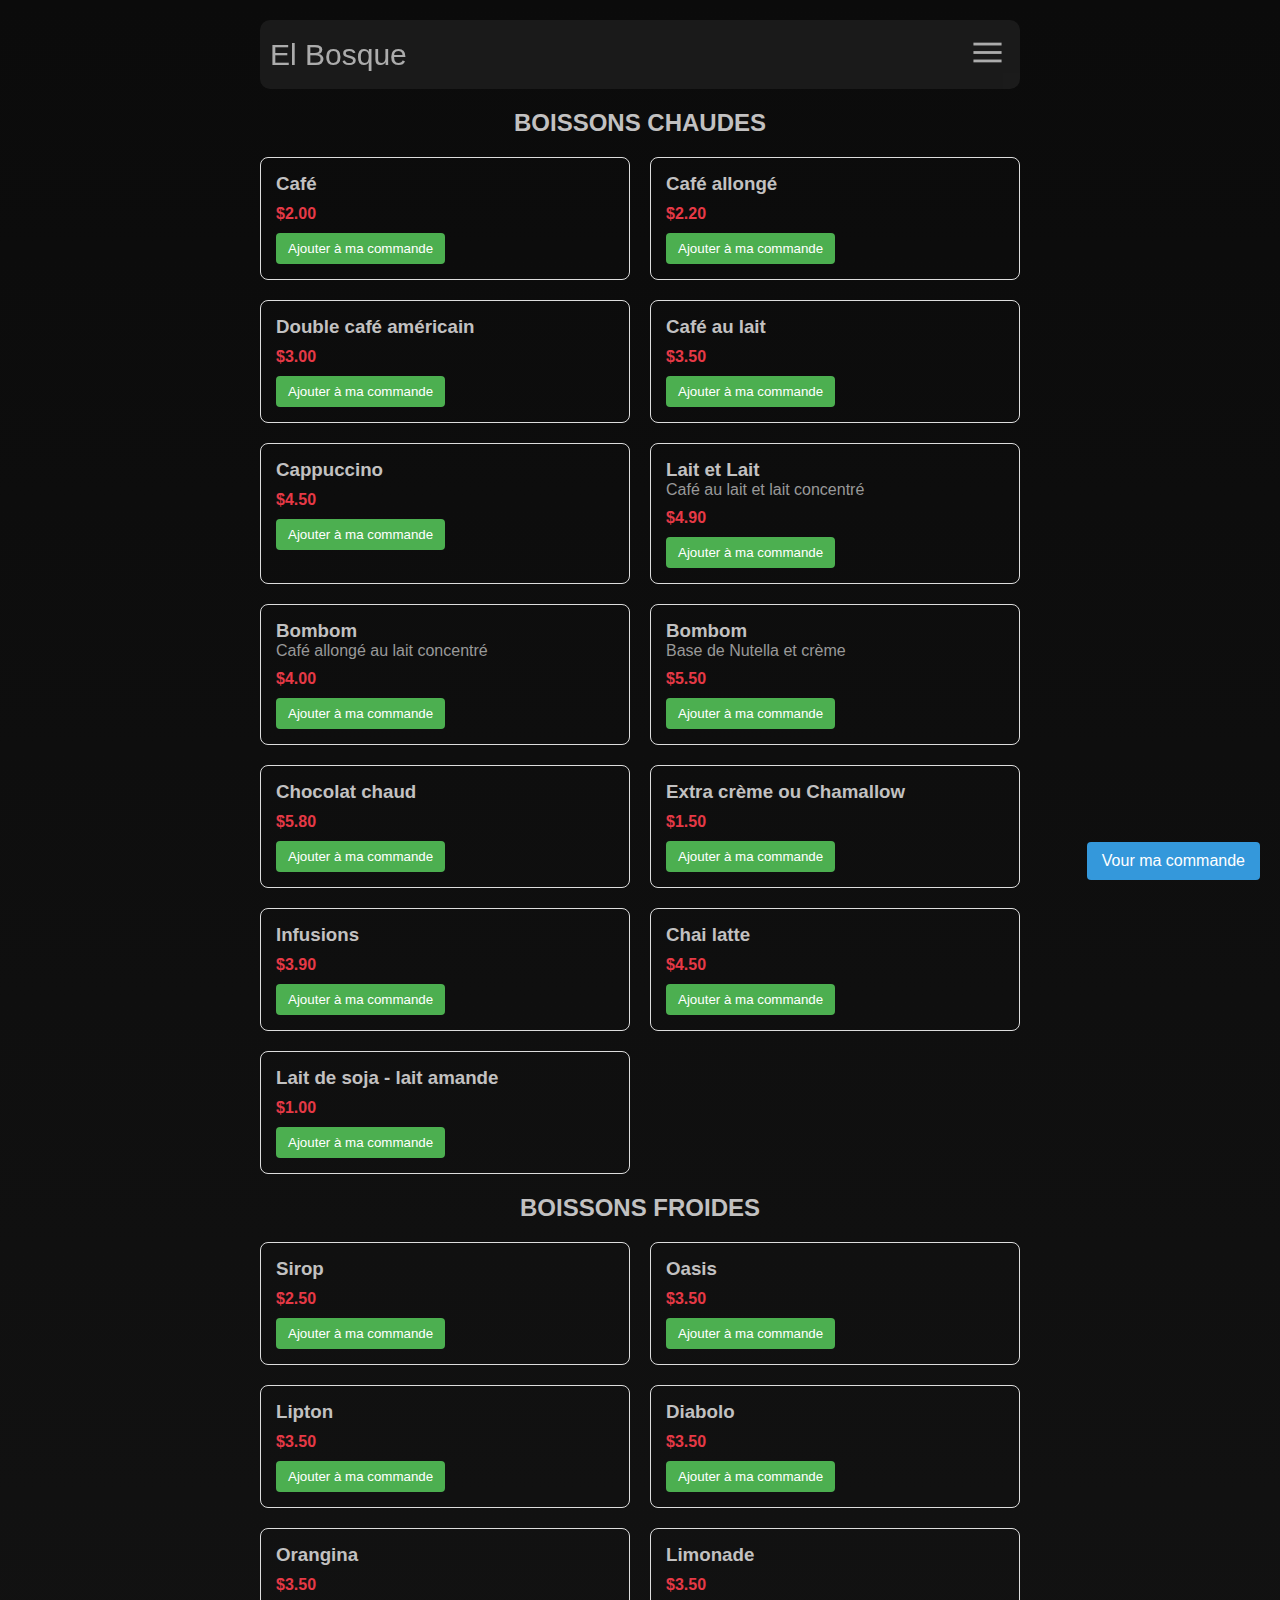
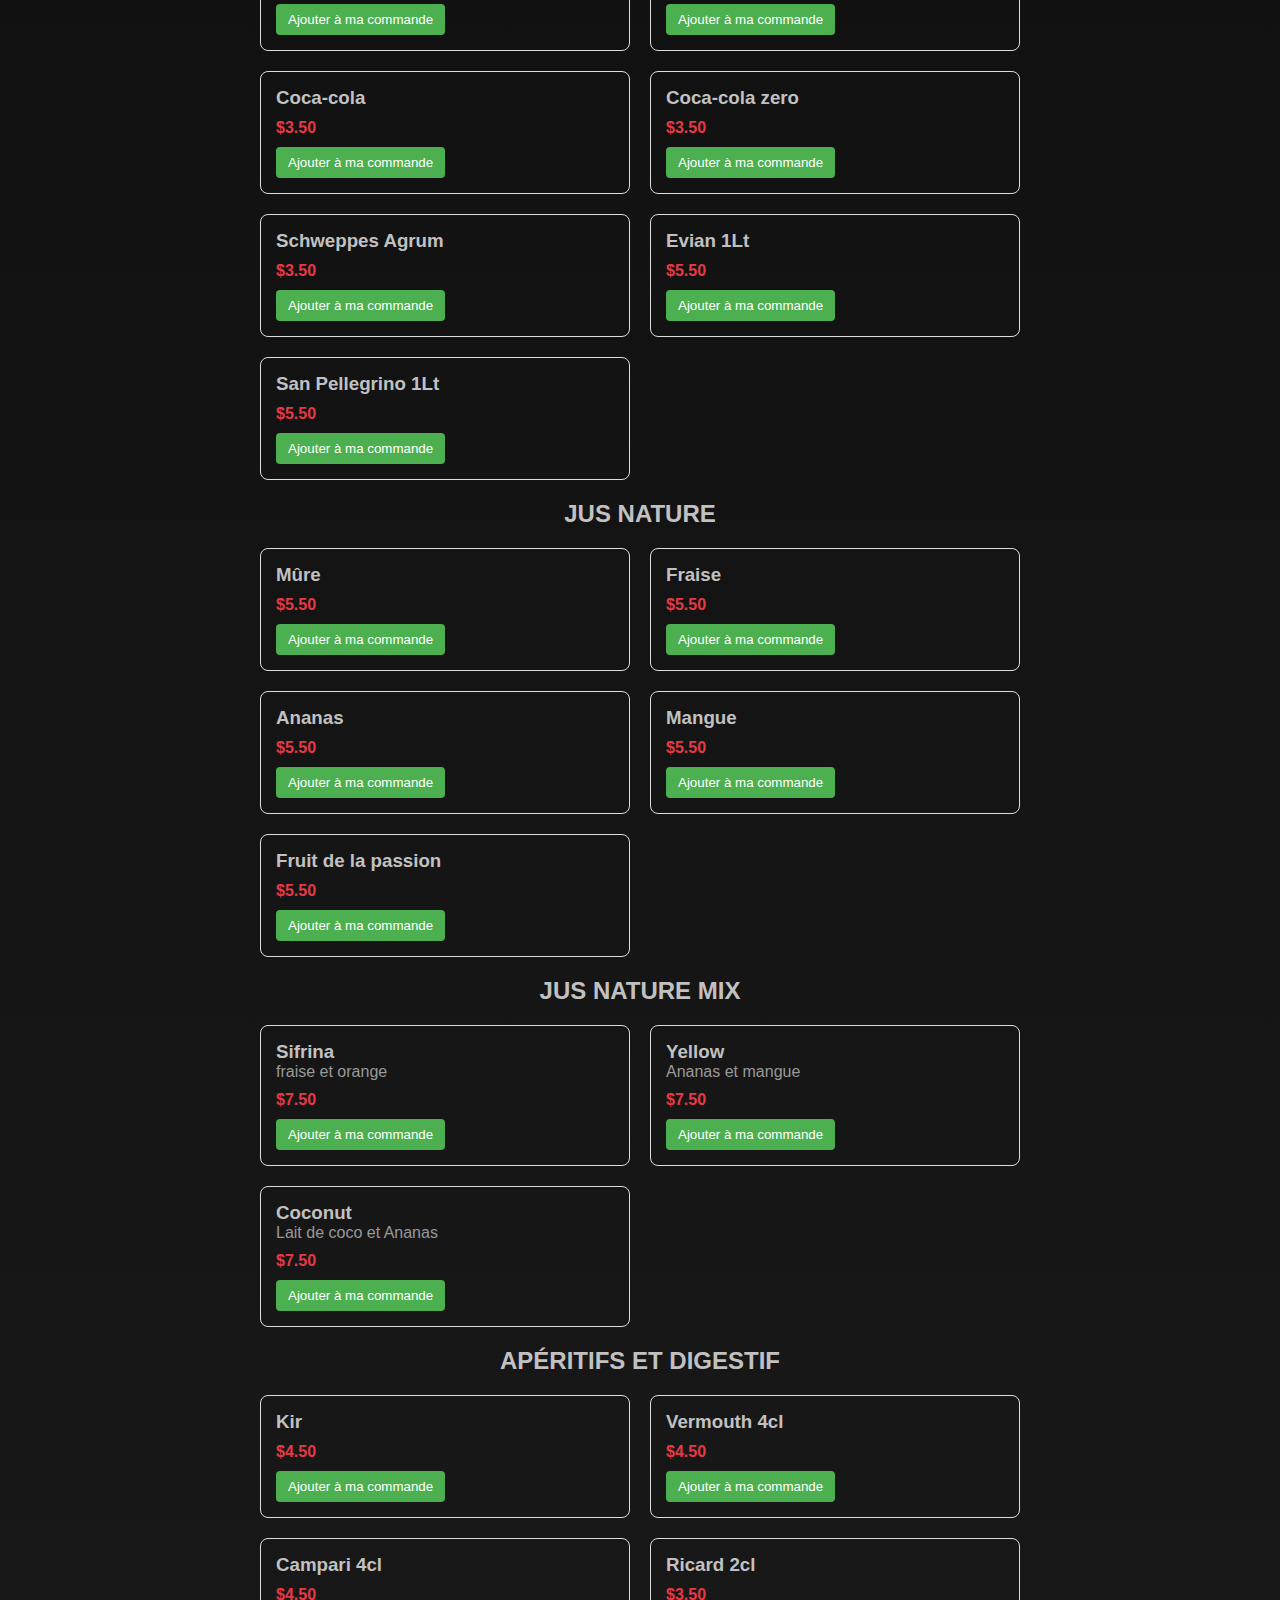
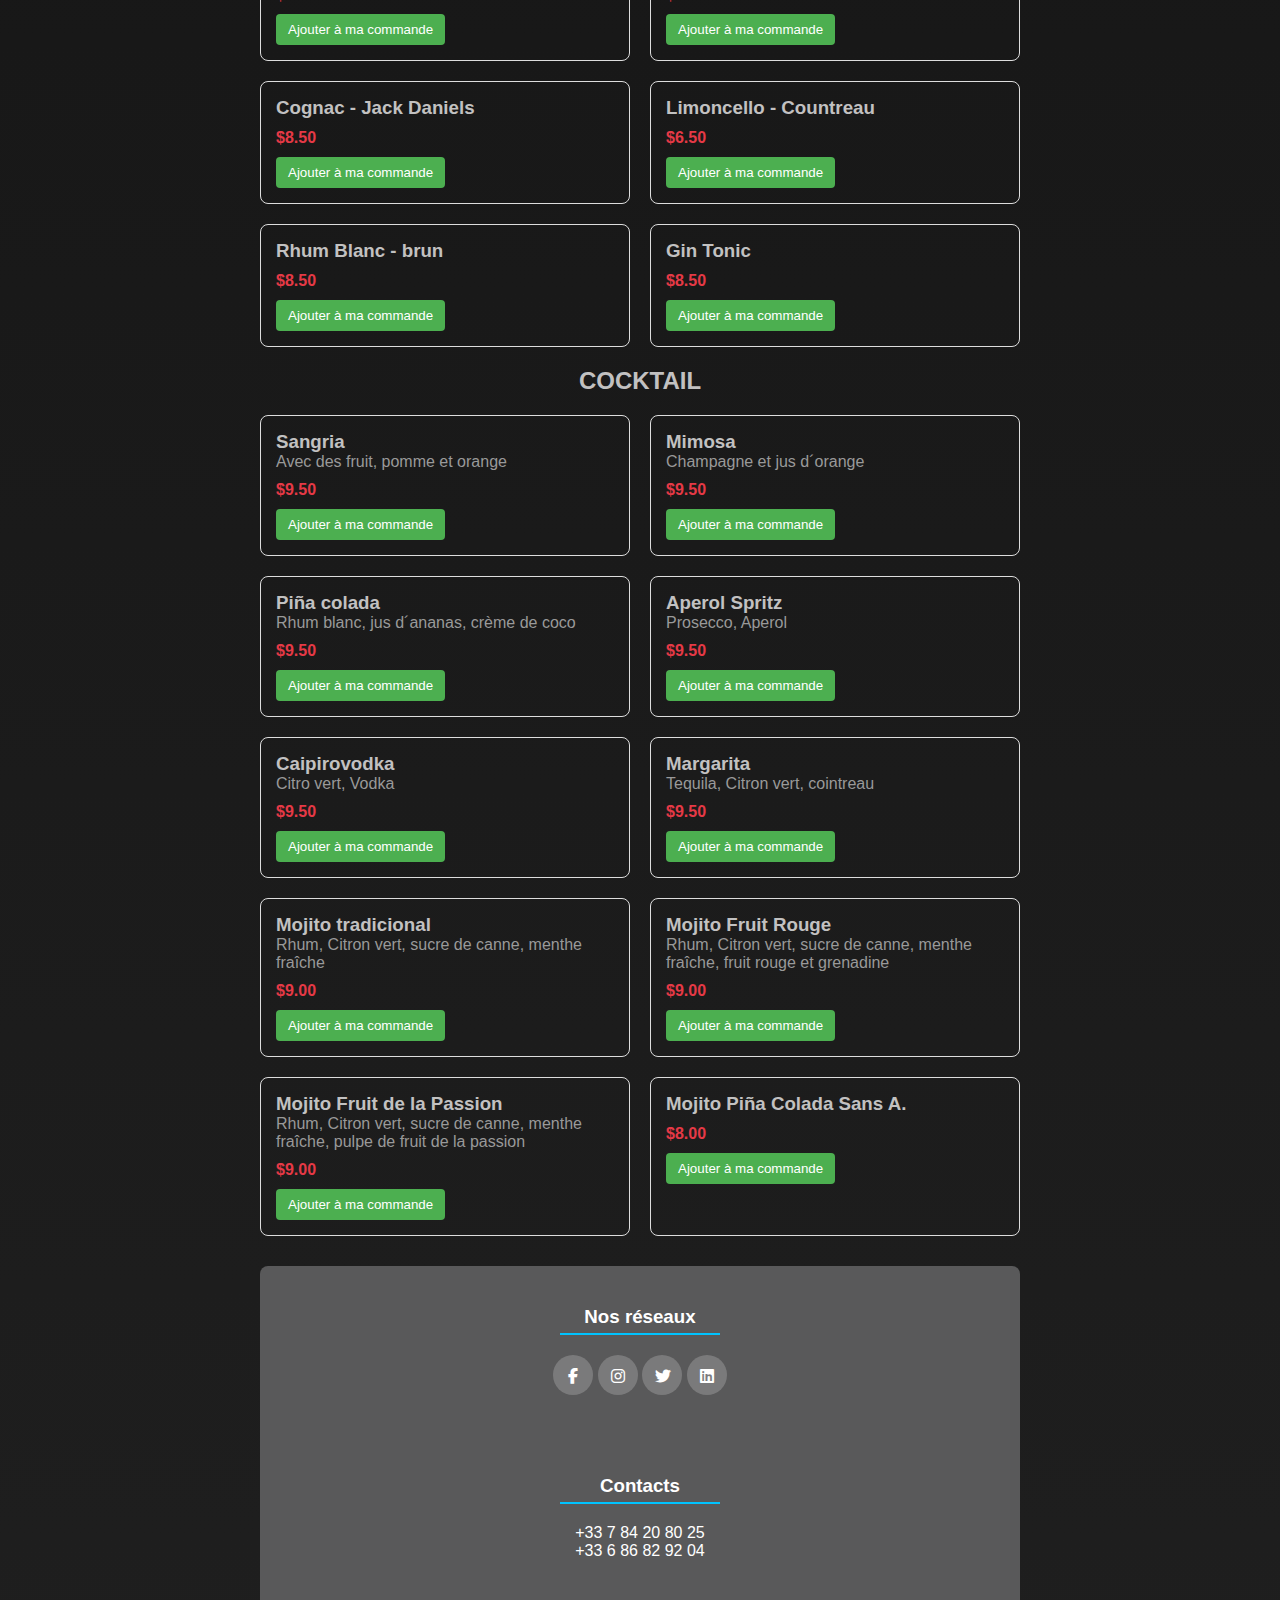
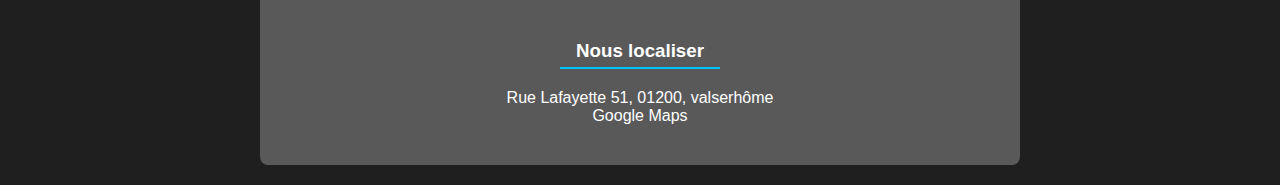
==== commit f8e8ee81: "boton ver pedido" ====
--- a/views/boisson.html
+++ b/views/boisson.html
@@ -407,7 +407,7 @@
 
     </main>
 
-    <a href="../views/pedido.html" class="view-order">Vour ma commande</a>
+    <a href="../views/pedido.html" class="view-order" onclick="guardarMenu()">Vour ma commande</a>
     
     <script src="../js/script.js"></script>
 </body>
--- a/css/styles.css
+++ b/css/styles.css
@@ -25,7 +25,7 @@
 }
 @keyframes miTransition2{
     0%{
-        transform: translateY(-20px);
+        transform: translateY(-50px);
     }
     100%{
         transform: translateY(0px);
@@ -33,7 +33,7 @@
 }
 @keyframes miTransition3{
     0%{
-        transform: translateY(-40px);
+        transform: translateY(-100px);
     }
     100%{
         transform: translateY(0px);
@@ -41,7 +41,7 @@
 }
 @keyframes miTransition4{
     0%{
-        transform: translateY(-60px);
+        transform: translateY(-150px);
     }
     100%{
         transform: translateY(0px);
@@ -49,7 +49,7 @@
 }
 @keyframes miTransition5{
     0%{
-        transform: translateY(-80px);
+        transform: translateY(-200px);
     }
     100%{
         transform: translateY(0px);
@@ -175,7 +175,7 @@
     color: black;
     text-decoration: none;
     letter-spacing: 1px;
-    font-weight: 600;
+    font-weight: 900;
 }
 .check-menu{
     display: none;
@@ -337,7 +337,8 @@
     width: 100%;
     text-align: center;
     align-items: center;
-margin-top: 30px;
+    margin-top: 30px;
+    border-radius: 8px;
 }
 footer div{
     justify-items: center;
